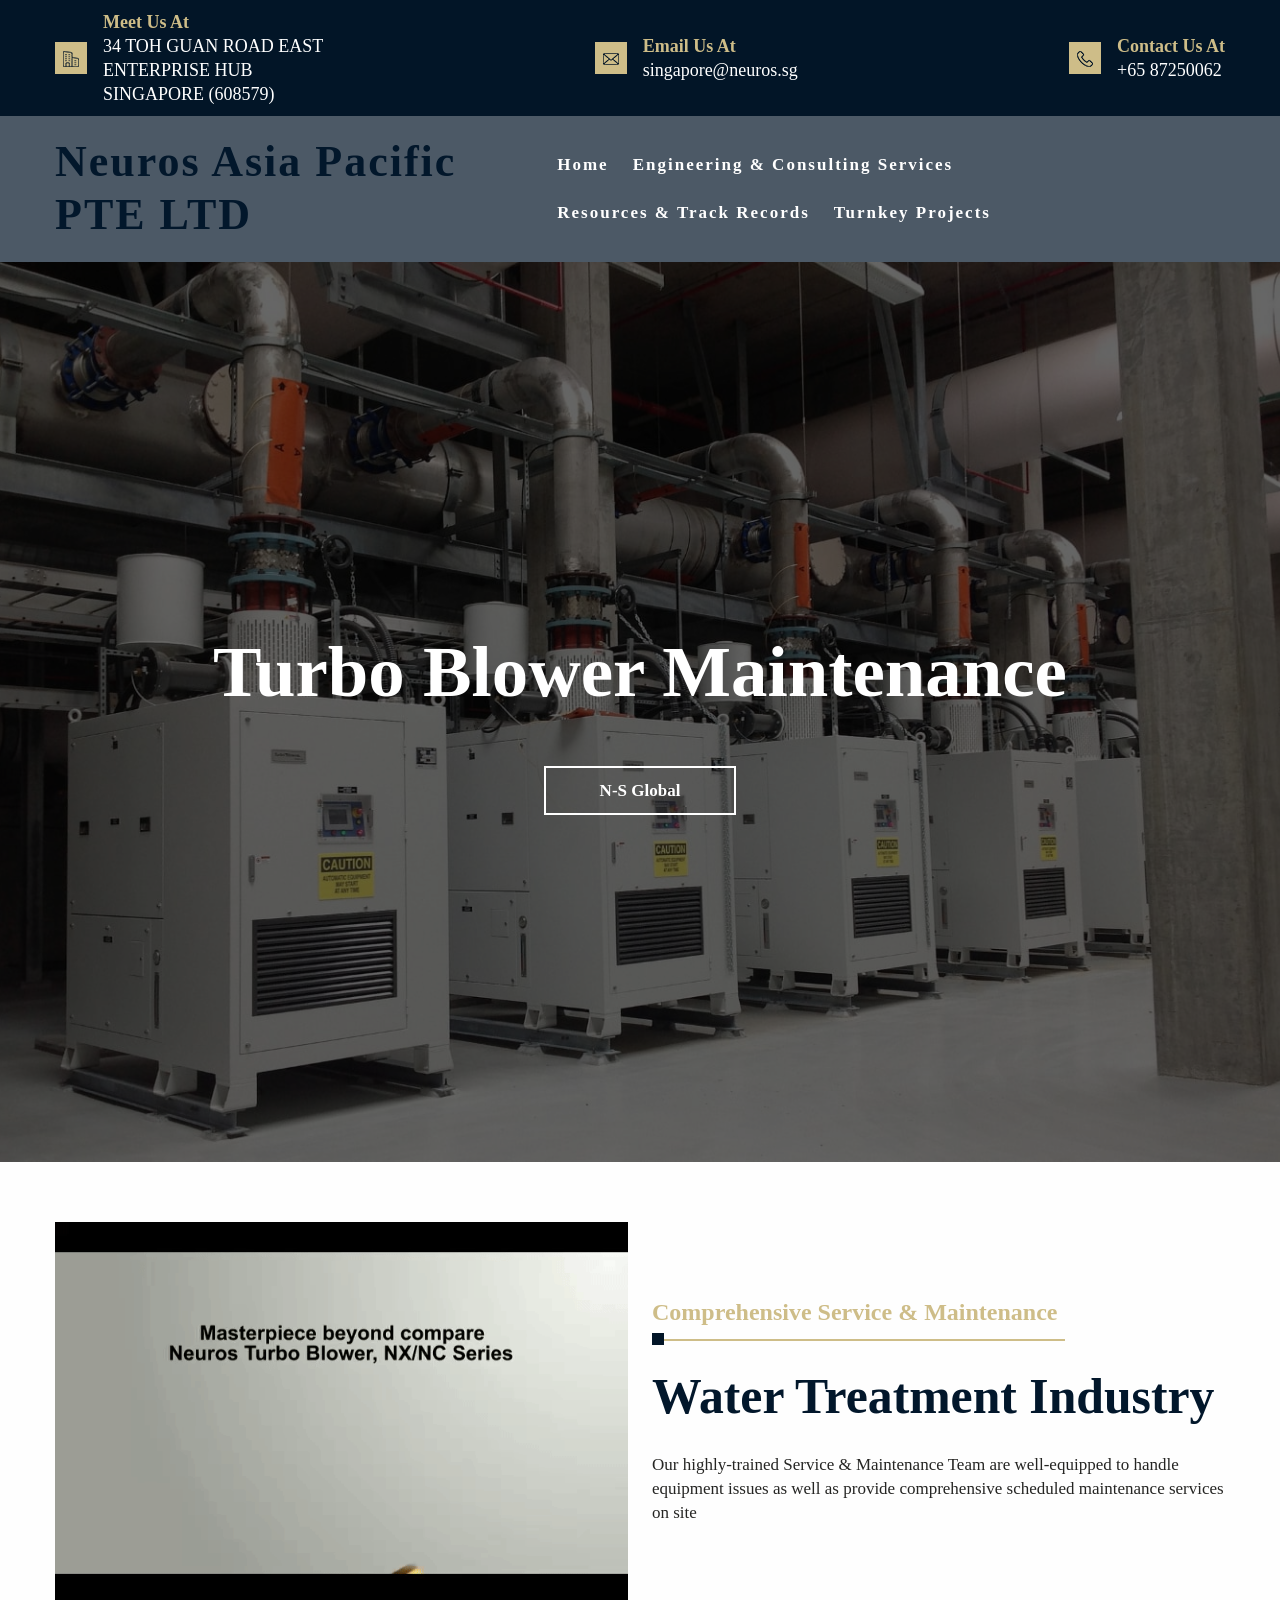
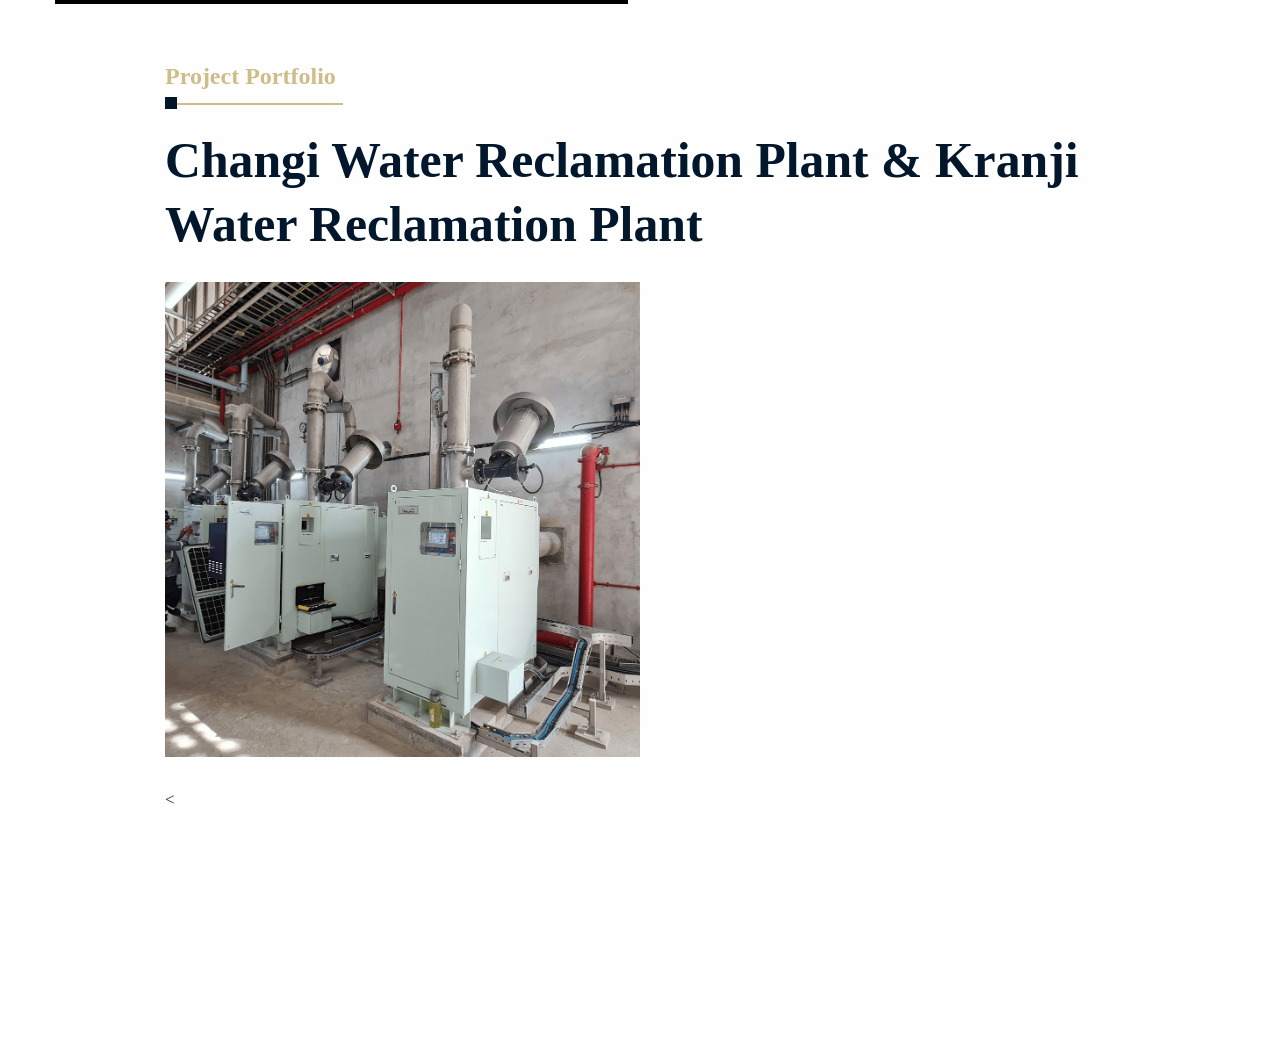
==== maintenance.html @ d1476e79 "Add files via upload" ====
<!DOCTYPE html>
<!-- saved from url=(0031)https://neurosteams.mywire.org/ -->
<html lang="en-US"><head><meta http-equiv="Content-Type" content="text/html; charset=UTF-8">
	
	<meta name="viewport" content="width=device-width, initial-scale=1">
<meta name="robots" content="max-image-preview:large">
	<style>img:is([sizes="auto" i], [sizes^="auto," i]) { contain-intrinsic-size: 3000px 1500px }</style>
	<title>Neuros Asia Pacific PTE LTD</title>
<link rel="alternate" type="application/rss+xml" title="Neuros Asia Pacific PTE LTD » Feed" href="http://localhost/wordpress/index.php/feed/">
<link rel="alternate" type="application/rss+xml" title="Neuros Asia Pacific PTE LTD » Comments Feed" href="http://localhost/wordpress/index.php/comments/feed/">
<script>
window._wpemojiSettings = {"baseUrl":"https:\/\/s.w.org\/images\/core\/emoji\/15.0.3\/72x72\/","ext":".png","svgUrl":"https:\/\/s.w.org\/images\/core\/emoji\/15.0.3\/svg\/","svgExt":".svg","source":{"concatemoji":"\/\/localhost\/wordpress\/wp-includes\/js\/wp-emoji-release.min.js?ver=6.7.1"}};
/*! This file is auto-generated */
!function(i,n){var o,s,e;function c(e){try{var t={supportTests:e,timestamp:(new Date).valueOf()};sessionStorage.setItem(o,JSON.stringify(t))}catch(e){}}function p(e,t,n){e.clearRect(0,0,e.canvas.width,e.canvas.height),e.fillText(t,0,0);var t=new Uint32Array(e.getImageData(0,0,e.canvas.width,e.canvas.height).data),r=(e.clearRect(0,0,e.canvas.width,e.canvas.height),e.fillText(n,0,0),new Uint32Array(e.getImageData(0,0,e.canvas.width,e.canvas.height).data));return t.every(function(e,t){return e===r[t]})}function u(e,t,n){switch(t){case"flag":return n(e,"\ud83c\udff3\ufe0f\u200d\u26a7\ufe0f","\ud83c\udff3\ufe0f\u200b\u26a7\ufe0f")?!1:!n(e,"\ud83c\uddfa\ud83c\uddf3","\ud83c\uddfa\u200b\ud83c\uddf3")&&!n(e,"\ud83c\udff4\udb40\udc67\udb40\udc62\udb40\udc65\udb40\udc6e\udb40\udc67\udb40\udc7f","\ud83c\udff4\u200b\udb40\udc67\u200b\udb40\udc62\u200b\udb40\udc65\u200b\udb40\udc6e\u200b\udb40\udc67\u200b\udb40\udc7f");case"emoji":return!n(e,"\ud83d\udc26\u200d\u2b1b","\ud83d\udc26\u200b\u2b1b")}return!1}function f(e,t,n){var r="undefined"!=typeof WorkerGlobalScope&&self instanceof WorkerGlobalScope?new OffscreenCanvas(300,150):i.createElement("canvas"),a=r.getContext("2d",{willReadFrequently:!0}),o=(a.textBaseline="top",a.font="600 32px Arial",{});return e.forEach(function(e){o[e]=t(a,e,n)}),o}function t(e){var t=i.createElement("script");t.src=e,t.defer=!0,i.head.appendChild(t)}"undefined"!=typeof Promise&&(o="wpEmojiSettingsSupports",s=["flag","emoji"],n.supports={everything:!0,everythingExceptFlag:!0},e=new Promise(function(e){i.addEventListener("DOMContentLoaded",e,{once:!0})}),new Promise(function(t){var n=function(){try{var e=JSON.parse(sessionStorage.getItem(o));if("object"==typeof e&&"number"==typeof e.timestamp&&(new Date).valueOf()<e.timestamp+604800&&"object"==typeof e.supportTests)return e.supportTests}catch(e){}return null}();if(!n){if("undefined"!=typeof Worker&&"undefined"!=typeof OffscreenCanvas&&"undefined"!=typeof URL&&URL.createObjectURL&&"undefined"!=typeof Blob)try{var e="postMessage("+f.toString()+"("+[JSON.stringify(s),u.toString(),p.toString()].join(",")+"));",r=new Blob([e],{type:"text/javascript"}),a=new Worker(URL.createObjectURL(r),{name:"wpTestEmojiSupports"});return void(a.onmessage=function(e){c(n=e.data),a.terminate(),t(n)})}catch(e){}c(n=f(s,u,p))}t(n)}).then(function(e){for(var t in e)n.supports[t]=e[t],n.supports.everything=n.supports.everything&&n.supports[t],"flag"!==t&&(n.supports.everythingExceptFlag=n.supports.everythingExceptFlag&&n.supports[t]);n.supports.everythingExceptFlag=n.supports.everythingExceptFlag&&!n.supports.flag,n.DOMReady=!1,n.readyCallback=function(){n.DOMReady=!0}}).then(function(){return e}).then(function(){var e;n.supports.everything||(n.readyCallback(),(e=n.source||{}).concatemoji?t(e.concatemoji):e.wpemoji&&e.twemoji&&(t(e.twemoji),t(e.wpemoji)))}))}((window,document),window._wpemojiSettings);
</script>
<link rel="stylesheet" id="wp-block-image-css" href="./Neuros Asia Pacific PTE LTD_files/style.min.css" media="all">
<style id="wp-block-image-theme-inline-css">
:root :where(.wp-block-image figcaption){color:#555;font-size:13px;text-align:center}.is-dark-theme :root :where(.wp-block-image figcaption){color:#ffffffa6}.wp-block-image{margin:0 0 1em}
</style>
<style id="wp-block-group-inline-css">
.wp-block-group{box-sizing:border-box}:where(.wp-block-group.wp-block-group-is-layout-constrained){position:relative}
</style>
<style id="wp-block-group-theme-inline-css">
:where(.wp-block-group.has-background){padding:1.25em 2.375em}
</style>
<style id="wp-block-heading-inline-css">
h1.has-background,h2.has-background,h3.has-background,h4.has-background,h5.has-background,h6.has-background{padding:1.25em 2.375em}h1.has-text-align-left[style*=writing-mode]:where([style*=vertical-lr]),h1.has-text-align-right[style*=writing-mode]:where([style*=vertical-rl]),h2.has-text-align-left[style*=writing-mode]:where([style*=vertical-lr]),h2.has-text-align-right[style*=writing-mode]:where([style*=vertical-rl]),h3.has-text-align-left[style*=writing-mode]:where([style*=vertical-lr]),h3.has-text-align-right[style*=writing-mode]:where([style*=vertical-rl]),h4.has-text-align-left[style*=writing-mode]:where([style*=vertical-lr]),h4.has-text-align-right[style*=writing-mode]:where([style*=vertical-rl]),h5.has-text-align-left[style*=writing-mode]:where([style*=vertical-lr]),h5.has-text-align-right[style*=writing-mode]:where([style*=vertical-rl]),h6.has-text-align-left[style*=writing-mode]:where([style*=vertical-lr]),h6.has-text-align-right[style*=writing-mode]:where([style*=vertical-rl]){rotate:180deg}
</style>
<style id="wp-block-paragraph-inline-css">
.is-small-text{font-size:.875em}.is-regular-text{font-size:1em}.is-large-text{font-size:2.25em}.is-larger-text{font-size:3em}.has-drop-cap:not(:focus):first-letter{float:left;font-size:8.4em;font-style:normal;font-weight:100;line-height:.68;margin:.05em .1em 0 0;text-transform:uppercase}body.rtl .has-drop-cap:not(:focus):first-letter{float:none;margin-left:.1em}p.has-drop-cap.has-background{overflow:hidden}:root :where(p.has-background){padding:1.25em 2.375em}:where(p.has-text-color:not(.has-link-color)) a{color:inherit}p.has-text-align-left[style*="writing-mode:vertical-lr"],p.has-text-align-right[style*="writing-mode:vertical-rl"]{rotate:180deg}
</style>
<link rel="stylesheet" id="wp-block-social-links-css" href="./Neuros Asia Pacific PTE LTD_files/style(1).min.css" media="all">
<style id="wp-block-site-title-inline-css">
.wp-block-site-title{box-sizing:border-box}.wp-block-site-title :where(a){color:inherit;font-family:inherit;font-size:inherit;font-style:inherit;font-weight:inherit;letter-spacing:inherit;line-height:inherit;text-decoration:inherit}
</style>
<style id="wp-block-page-list-inline-css">
.wp-block-navigation .wp-block-page-list{align-items:var(--navigation-layout-align,initial);background-color:inherit;display:flex;flex-direction:var(--navigation-layout-direction,initial);flex-wrap:var(--navigation-layout-wrap,wrap);justify-content:var(--navigation-layout-justify,initial)}.wp-block-navigation .wp-block-navigation-item{background-color:inherit}
</style>
<link rel="stylesheet" id="wp-block-navigation-css" href="./Neuros Asia Pacific PTE LTD_files/style(2).min.css" media="all">
<style id="wp-block-template-part-theme-inline-css">
:root :where(.wp-block-template-part.has-background){margin-bottom:0;margin-top:0;padding:1.25em 2.375em}
</style>
<style id="wp-block-button-inline-css">
.wp-block-button__link{box-sizing:border-box;cursor:pointer;display:inline-block;text-align:center;word-break:break-word}.wp-block-button__link.aligncenter{text-align:center}.wp-block-button__link.alignright{text-align:right}:where(.wp-block-button__link){border-radius:9999px;box-shadow:none;padding:calc(.667em + 2px) calc(1.333em + 2px);text-decoration:none}.wp-block-button[style*=text-decoration] .wp-block-button__link{text-decoration:inherit}.wp-block-buttons>.wp-block-button.has-custom-width{max-width:none}.wp-block-buttons>.wp-block-button.has-custom-width .wp-block-button__link{width:100%}.wp-block-buttons>.wp-block-button.has-custom-font-size .wp-block-button__link{font-size:inherit}.wp-block-buttons>.wp-block-button.wp-block-button__width-25{width:calc(25% - var(--wp--style--block-gap, .5em)*.75)}.wp-block-buttons>.wp-block-button.wp-block-button__width-50{width:calc(50% - var(--wp--style--block-gap, .5em)*.5)}.wp-block-buttons>.wp-block-button.wp-block-button__width-75{width:calc(75% - var(--wp--style--block-gap, .5em)*.25)}.wp-block-buttons>.wp-block-button.wp-block-button__width-100{flex-basis:100%;width:100%}.wp-block-buttons.is-vertical>.wp-block-button.wp-block-button__width-25{width:25%}.wp-block-buttons.is-vertical>.wp-block-button.wp-block-button__width-50{width:50%}.wp-block-buttons.is-vertical>.wp-block-button.wp-block-button__width-75{width:75%}.wp-block-button.is-style-squared,.wp-block-button__link.wp-block-button.is-style-squared{border-radius:0}.wp-block-button.no-border-radius,.wp-block-button__link.no-border-radius{border-radius:0!important}:root :where(.wp-block-button .wp-block-button__link.is-style-outline),:root :where(.wp-block-button.is-style-outline>.wp-block-button__link){border:2px solid;padding:.667em 1.333em}:root :where(.wp-block-button .wp-block-button__link.is-style-outline:not(.has-text-color)),:root :where(.wp-block-button.is-style-outline>.wp-block-button__link:not(.has-text-color)){color:currentColor}:root :where(.wp-block-button .wp-block-button__link.is-style-outline:not(.has-background)),:root :where(.wp-block-button.is-style-outline>.wp-block-button__link:not(.has-background)){background-color:initial;background-image:none}
</style>
<style id="wp-block-buttons-inline-css">
.wp-block-buttons.is-vertical{flex-direction:column}.wp-block-buttons.is-vertical>.wp-block-button:last-child{margin-bottom:0}.wp-block-buttons>.wp-block-button{display:inline-block;margin:0}.wp-block-buttons.is-content-justification-left{justify-content:flex-start}.wp-block-buttons.is-content-justification-left.is-vertical{align-items:flex-start}.wp-block-buttons.is-content-justification-center{justify-content:center}.wp-block-buttons.is-content-justification-center.is-vertical{align-items:center}.wp-block-buttons.is-content-justification-right{justify-content:flex-end}.wp-block-buttons.is-content-justification-right.is-vertical{align-items:flex-end}.wp-block-buttons.is-content-justification-space-between{justify-content:space-between}.wp-block-buttons.aligncenter{text-align:center}.wp-block-buttons:not(.is-content-justification-space-between,.is-content-justification-right,.is-content-justification-left,.is-content-justification-center) .wp-block-button.aligncenter{margin-left:auto;margin-right:auto;width:100%}.wp-block-buttons[style*=text-decoration] .wp-block-button,.wp-block-buttons[style*=text-decoration] .wp-block-button__link{text-decoration:inherit}.wp-block-buttons.has-custom-font-size .wp-block-button__link{font-size:inherit}.wp-block-button.aligncenter{text-align:center}
</style>
<link rel="stylesheet" id="wp-block-cover-css" href="./Neuros Asia Pacific PTE LTD_files/style(3).min.css" media="all">
<style id="wp-block-columns-inline-css">
.wp-block-columns{align-items:normal!important;box-sizing:border-box;display:flex;flex-wrap:wrap!important}@media (min-width:782px){.wp-block-columns{flex-wrap:nowrap!important}}.wp-block-columns.are-vertically-aligned-top{align-items:flex-start}.wp-block-columns.are-vertically-aligned-center{align-items:center}.wp-block-columns.are-vertically-aligned-bottom{align-items:flex-end}@media (max-width:781px){.wp-block-columns:not(.is-not-stacked-on-mobile)>.wp-block-column{flex-basis:100%!important}}@media (min-width:782px){.wp-block-columns:not(.is-not-stacked-on-mobile)>.wp-block-column{flex-basis:0;flex-grow:1}.wp-block-columns:not(.is-not-stacked-on-mobile)>.wp-block-column[style*=flex-basis]{flex-grow:0}}.wp-block-columns.is-not-stacked-on-mobile{flex-wrap:nowrap!important}.wp-block-columns.is-not-stacked-on-mobile>.wp-block-column{flex-basis:0;flex-grow:1}.wp-block-columns.is-not-stacked-on-mobile>.wp-block-column[style*=flex-basis]{flex-grow:0}:where(.wp-block-columns){margin-bottom:1.75em}:where(.wp-block-columns.has-background){padding:1.25em 2.375em}.wp-block-column{flex-grow:1;min-width:0;overflow-wrap:break-word;word-break:break-word}.wp-block-column.is-vertically-aligned-top{align-self:flex-start}.wp-block-column.is-vertically-aligned-center{align-self:center}.wp-block-column.is-vertically-aligned-bottom{align-self:flex-end}.wp-block-column.is-vertically-aligned-stretch{align-self:stretch}.wp-block-column.is-vertically-aligned-bottom,.wp-block-column.is-vertically-aligned-center,.wp-block-column.is-vertically-aligned-top{width:100%}
</style>
<style id="wp-block-spacer-inline-css">
.wp-block-spacer{clear:both}
</style>
<style id="wp-block-video-inline-css">
.wp-block-video{box-sizing:border-box}.wp-block-video video{vertical-align:middle;width:100%}@supports (position:sticky){.wp-block-video [poster]{object-fit:cover}}.wp-block-video.aligncenter{text-align:center}.wp-block-video :where(figcaption){margin-bottom:1em;margin-top:.5em}
</style>
<style id="wp-block-video-theme-inline-css">
.wp-block-video :where(figcaption){color:#555;font-size:13px;text-align:center}.is-dark-theme .wp-block-video :where(figcaption){color:#ffffffa6}.wp-block-video{margin:0 0 1em}
</style>
<style id="wp-block-post-template-inline-css">
.wp-block-post-template{list-style:none;margin-bottom:0;margin-top:0;max-width:100%;padding:0}.wp-block-post-template.is-flex-container{display:flex;flex-direction:row;flex-wrap:wrap;gap:1.25em}.wp-block-post-template.is-flex-container>li{margin:0;width:100%}@media (min-width:600px){.wp-block-post-template.is-flex-container.is-flex-container.columns-2>li{width:calc(50% - .625em)}.wp-block-post-template.is-flex-container.is-flex-container.columns-3>li{width:calc(33.33333% - .83333em)}.wp-block-post-template.is-flex-container.is-flex-container.columns-4>li{width:calc(25% - .9375em)}.wp-block-post-template.is-flex-container.is-flex-container.columns-5>li{width:calc(20% - 1em)}.wp-block-post-template.is-flex-container.is-flex-container.columns-6>li{width:calc(16.66667% - 1.04167em)}}@media (max-width:600px){.wp-block-post-template-is-layout-grid.wp-block-post-template-is-layout-grid.wp-block-post-template-is-layout-grid.wp-block-post-template-is-layout-grid{grid-template-columns:1fr}}.wp-block-post-template-is-layout-constrained>li>.alignright,.wp-block-post-template-is-layout-flow>li>.alignright{float:right;margin-inline-end:0;margin-inline-start:2em}.wp-block-post-template-is-layout-constrained>li>.alignleft,.wp-block-post-template-is-layout-flow>li>.alignleft{float:left;margin-inline-end:2em;margin-inline-start:0}.wp-block-post-template-is-layout-constrained>li>.aligncenter,.wp-block-post-template-is-layout-flow>li>.aligncenter{margin-inline-end:auto;margin-inline-start:auto}
</style>
<style id="wp-block-site-logo-inline-css">
.wp-block-site-logo{box-sizing:border-box;line-height:0}.wp-block-site-logo a{display:inline-block;line-height:0}.wp-block-site-logo.is-default-size img{height:auto;width:120px}.wp-block-site-logo img{height:auto;max-width:100%}.wp-block-site-logo a,.wp-block-site-logo img{border-radius:inherit}.wp-block-site-logo.aligncenter{margin-left:auto;margin-right:auto;text-align:center}:root :where(.wp-block-site-logo.is-style-rounded){border-radius:9999px}
</style>
<style id="wp-block-separator-inline-css">
@charset "UTF-8";.wp-block-separator{border:none;border-top:2px solid}:root :where(.wp-block-separator.is-style-dots){height:auto;line-height:1;text-align:center}:root :where(.wp-block-separator.is-style-dots):before{color:currentColor;content:"···";font-family:serif;font-size:1.5em;letter-spacing:2em;padding-left:2em}.wp-block-separator.is-style-dots{background:none!important;border:none!important}
</style>
<style id="wp-block-separator-theme-inline-css">
.wp-block-separator.has-css-opacity{opacity:.4}.wp-block-separator{border:none;border-bottom:2px solid;margin-left:auto;margin-right:auto}.wp-block-separator.has-alpha-channel-opacity{opacity:1}.wp-block-separator:not(.is-style-wide):not(.is-style-dots){width:100px}.wp-block-separator.has-background:not(.is-style-dots){border-bottom:none;height:1px}.wp-block-separator.has-background:not(.is-style-wide):not(.is-style-dots){height:2px}
</style>
<style id="wp-block-library-inline-css">
:root{--wp-admin-theme-color:#007cba;--wp-admin-theme-color--rgb:0,124,186;--wp-admin-theme-color-darker-10:#006ba1;--wp-admin-theme-color-darker-10--rgb:0,107,161;--wp-admin-theme-color-darker-20:#005a87;--wp-admin-theme-color-darker-20--rgb:0,90,135;--wp-admin-border-width-focus:2px;--wp-block-synced-color:#7a00df;--wp-block-synced-color--rgb:122,0,223;--wp-bound-block-color:var(--wp-block-synced-color)}@media (min-resolution:192dpi){:root{--wp-admin-border-width-focus:1.5px}}.wp-element-button{cursor:pointer}:root{--wp--preset--font-size--normal:16px;--wp--preset--font-size--huge:42px}:root .has-very-light-gray-background-color{background-color:#eee}:root .has-very-dark-gray-background-color{background-color:#313131}:root .has-very-light-gray-color{color:#eee}:root .has-very-dark-gray-color{color:#313131}:root .has-vivid-green-cyan-to-vivid-cyan-blue-gradient-background{background:linear-gradient(135deg,#00d084,#0693e3)}:root .has-purple-crush-gradient-background{background:linear-gradient(135deg,#34e2e4,#4721fb 50%,#ab1dfe)}:root .has-hazy-dawn-gradient-background{background:linear-gradient(135deg,#faaca8,#dad0ec)}:root .has-subdued-olive-gradient-background{background:linear-gradient(135deg,#fafae1,#67a671)}:root .has-atomic-cream-gradient-background{background:linear-gradient(135deg,#fdd79a,#004a59)}:root .has-nightshade-gradient-background{background:linear-gradient(135deg,#330968,#31cdcf)}:root .has-midnight-gradient-background{background:linear-gradient(135deg,#020381,#2874fc)}.has-regular-font-size{font-size:1em}.has-larger-font-size{font-size:2.625em}.has-normal-font-size{font-size:var(--wp--preset--font-size--normal)}.has-huge-font-size{font-size:var(--wp--preset--font-size--huge)}.has-text-align-center{text-align:center}.has-text-align-left{text-align:left}.has-text-align-right{text-align:right}#end-resizable-editor-section{display:none}.aligncenter{clear:both}.items-justified-left{justify-content:flex-start}.items-justified-center{justify-content:center}.items-justified-right{justify-content:flex-end}.items-justified-space-between{justify-content:space-between}.screen-reader-text{border:0;clip:rect(1px,1px,1px,1px);clip-path:inset(50%);height:1px;margin:-1px;overflow:hidden;padding:0;position:absolute;width:1px;word-wrap:normal!important}.screen-reader-text:focus{background-color:#ddd;clip:auto!important;clip-path:none;color:#444;display:block;font-size:1em;height:auto;left:5px;line-height:normal;padding:15px 23px 14px;text-decoration:none;top:5px;width:auto;z-index:100000}html :where(.has-border-color){border-style:solid}html :where([style*=border-top-color]){border-top-style:solid}html :where([style*=border-right-color]){border-right-style:solid}html :where([style*=border-bottom-color]){border-bottom-style:solid}html :where([style*=border-left-color]){border-left-style:solid}html :where([style*=border-width]){border-style:solid}html :where([style*=border-top-width]){border-top-style:solid}html :where([style*=border-right-width]){border-right-style:solid}html :where([style*=border-bottom-width]){border-bottom-style:solid}html :where([style*=border-left-width]){border-left-style:solid}html :where(img[class*=wp-image-]){height:auto;max-width:100%}:where(figure){margin:0 0 1em}html :where(.is-position-sticky){--wp-admin--admin-bar--position-offset:var(--wp-admin--admin-bar--height,0px)}@media screen and (max-width:600px){html :where(.is-position-sticky){--wp-admin--admin-bar--position-offset:0px}}
</style>
<style id="global-styles-inline-css">
:root{--wp--preset--aspect-ratio--square: 1;--wp--preset--aspect-ratio--4-3: 4/3;--wp--preset--aspect-ratio--3-4: 3/4;--wp--preset--aspect-ratio--3-2: 3/2;--wp--preset--aspect-ratio--2-3: 2/3;--wp--preset--aspect-ratio--16-9: 16/9;--wp--preset--aspect-ratio--9-16: 9/16;--wp--preset--color--black: #000000;--wp--preset--color--cyan-bluish-gray: #abb8c3;--wp--preset--color--white: #ffffff;--wp--preset--color--pale-pink: #f78da7;--wp--preset--color--vivid-red: #cf2e2e;--wp--preset--color--luminous-vivid-orange: #ff6900;--wp--preset--color--luminous-vivid-amber: #fcb900;--wp--preset--color--light-green-cyan: #7bdcb5;--wp--preset--color--vivid-green-cyan: #00d084;--wp--preset--color--pale-cyan-blue: #8ed1fc;--wp--preset--color--vivid-cyan-blue: #0693e3;--wp--preset--color--vivid-purple: #9b51e0;--wp--preset--color--base: #fefefe;--wp--preset--color--body-text: #252523;--wp--preset--color--section-bg: #f8f8f8;--wp--preset--color--heading: #02172b;--wp--preset--color--primary: #cebd88;--wp--preset--color--secondary: #021527;--wp--preset--gradient--vivid-cyan-blue-to-vivid-purple: linear-gradient(135deg,rgba(6,147,227,1) 0%,rgb(155,81,224) 100%);--wp--preset--gradient--light-green-cyan-to-vivid-green-cyan: linear-gradient(135deg,rgb(122,220,180) 0%,rgb(0,208,130) 100%);--wp--preset--gradient--luminous-vivid-amber-to-luminous-vivid-orange: linear-gradient(135deg,rgba(252,185,0,1) 0%,rgba(255,105,0,1) 100%);--wp--preset--gradient--luminous-vivid-orange-to-vivid-red: linear-gradient(135deg,rgba(255,105,0,1) 0%,rgb(207,46,46) 100%);--wp--preset--gradient--very-light-gray-to-cyan-bluish-gray: linear-gradient(135deg,rgb(238,238,238) 0%,rgb(169,184,195) 100%);--wp--preset--gradient--cool-to-warm-spectrum: linear-gradient(135deg,rgb(74,234,220) 0%,rgb(151,120,209) 20%,rgb(207,42,186) 40%,rgb(238,44,130) 60%,rgb(251,105,98) 80%,rgb(254,248,76) 100%);--wp--preset--gradient--blush-light-purple: linear-gradient(135deg,rgb(255,206,236) 0%,rgb(152,150,240) 100%);--wp--preset--gradient--blush-bordeaux: linear-gradient(135deg,rgb(254,205,165) 0%,rgb(254,45,45) 50%,rgb(107,0,62) 100%);--wp--preset--gradient--luminous-dusk: linear-gradient(135deg,rgb(255,203,112) 0%,rgb(199,81,192) 50%,rgb(65,88,208) 100%);--wp--preset--gradient--pale-ocean: linear-gradient(135deg,rgb(255,245,203) 0%,rgb(182,227,212) 50%,rgb(51,167,181) 100%);--wp--preset--gradient--electric-grass: linear-gradient(135deg,rgb(202,248,128) 0%,rgb(113,206,126) 100%);--wp--preset--gradient--midnight: linear-gradient(135deg,rgb(2,3,129) 0%,rgb(40,116,252) 100%);--wp--preset--font-size--small: 16px;--wp--preset--font-size--medium: 18px;--wp--preset--font-size--large: 26px;--wp--preset--font-size--x-large: 42px;--wp--preset--font-size--body-text: 17px;--wp--preset--font-size--extra-small: 14px;--wp--preset--font-size--regular: 22px;--wp--preset--font-size--extra-large: 32px;--wp--preset--font-size--big: clamp(1.875rem, 1.725rem + 0.75vw, 2.625rem);;--wp--preset--font-size--huge: clamp(40px, calc(2.25rem + ((1vw - 3.2px) * 2.375)), 74px);;--wp--preset--font-size--gigantic: clamp(42px, calc(2.625rem + ((1vw - 3.2px) * 2.75)), 86px);;--wp--preset--font-size--banner-title: clamp(2.625rem, 1.982rem + 3.214vw, 4.875rem);--wp--preset--font-size--section-title: clamp(2.25rem, 1.964rem + 1.429vw, 3.25rem);--wp--preset--font-family--cormorant: "Cormorant Infant", sans serif;--wp--preset--spacing--20: 0.44rem;--wp--preset--spacing--30: 0.67rem;--wp--preset--spacing--40: 1rem;--wp--preset--spacing--50: 1.5rem;--wp--preset--spacing--60: 2.25rem;--wp--preset--spacing--70: 3.38rem;--wp--preset--spacing--80: 5.06rem;--wp--preset--shadow--natural: 6px 6px 9px rgba(0, 0, 0, 0.2);--wp--preset--shadow--deep: 12px 12px 50px rgba(0, 0, 0, 0.4);--wp--preset--shadow--sharp: 6px 6px 0px rgba(0, 0, 0, 0.2);--wp--preset--shadow--outlined: 6px 6px 0px -3px rgba(255, 255, 255, 1), 6px 6px rgba(0, 0, 0, 1);--wp--preset--shadow--crisp: 6px 6px 0px rgba(0, 0, 0, 1);}:root { --wp--style--global--content-size: 990px;--wp--style--global--wide-size: 1170px; }:where(body) { margin: 0; }.wp-site-blocks { padding-top: var(--wp--style--root--padding-top); padding-bottom: var(--wp--style--root--padding-bottom); }.has-global-padding { padding-right: var(--wp--style--root--padding-right); padding-left: var(--wp--style--root--padding-left); }.has-global-padding > .alignfull { margin-right: calc(var(--wp--style--root--padding-right) * -1); margin-left: calc(var(--wp--style--root--padding-left) * -1); }.has-global-padding :where(:not(.alignfull.is-layout-flow) > .has-global-padding:not(.wp-block-block, .alignfull)) { padding-right: 0; padding-left: 0; }.has-global-padding :where(:not(.alignfull.is-layout-flow) > .has-global-padding:not(.wp-block-block, .alignfull)) > .alignfull { margin-left: 0; margin-right: 0; }.wp-site-blocks > .alignleft { float: left; margin-right: 2em; }.wp-site-blocks > .alignright { float: right; margin-left: 2em; }.wp-site-blocks > .aligncenter { justify-content: center; margin-left: auto; margin-right: auto; }:where(.wp-site-blocks) > * { margin-block-start: 24px; margin-block-end: 0; }:where(.wp-site-blocks) > :first-child { margin-block-start: 0; }:where(.wp-site-blocks) > :last-child { margin-block-end: 0; }:root { --wp--style--block-gap: 24px; }:root :where(.is-layout-flow) > :first-child{margin-block-start: 0;}:root :where(.is-layout-flow) > :last-child{margin-block-end: 0;}:root :where(.is-layout-flow) > *{margin-block-start: 24px;margin-block-end: 0;}:root :where(.is-layout-constrained) > :first-child{margin-block-start: 0;}:root :where(.is-layout-constrained) > :last-child{margin-block-end: 0;}:root :where(.is-layout-constrained) > *{margin-block-start: 24px;margin-block-end: 0;}:root :where(.is-layout-flex){gap: 24px;}:root :where(.is-layout-grid){gap: 24px;}.is-layout-flow > .alignleft{float: left;margin-inline-start: 0;margin-inline-end: 2em;}.is-layout-flow > .alignright{float: right;margin-inline-start: 2em;margin-inline-end: 0;}.is-layout-flow > .aligncenter{margin-left: auto !important;margin-right: auto !important;}.is-layout-constrained > .alignleft{float: left;margin-inline-start: 0;margin-inline-end: 2em;}.is-layout-constrained > .alignright{float: right;margin-inline-start: 2em;margin-inline-end: 0;}.is-layout-constrained > .aligncenter{margin-left: auto !important;margin-right: auto !important;}.is-layout-constrained > :where(:not(.alignleft):not(.alignright):not(.alignfull)){max-width: var(--wp--style--global--content-size);margin-left: auto !important;margin-right: auto !important;}.is-layout-constrained > .alignwide{max-width: var(--wp--style--global--wide-size);}body .is-layout-flex{display: flex;}.is-layout-flex{flex-wrap: wrap;align-items: center;}.is-layout-flex > :is(*, div){margin: 0;}body .is-layout-grid{display: grid;}.is-layout-grid > :is(*, div){margin: 0;}body{background-color: var(--wp--preset--color--base);color: var(--wp--preset--color--body-text);font-family: var(--wp--preset--font-family--cormorant);font-size: var(--wp--preset--font-size--body-text);font-weight: 400;line-height: 1.5rem;margin-top: 0;margin-right: 0;margin-bottom: 0;margin-left: 0;--wp--style--root--padding-top: 0;--wp--style--root--padding-right: 0;--wp--style--root--padding-bottom: 0;--wp--style--root--padding-left: 0;}a:where(:not(.wp-element-button)){color: var(--wp--preset--color--heading);text-decoration: underline;}:root :where(a:where(:not(.wp-element-button)):hover){color: var(--wp--preset--color--primary);}:root :where(a:where(:not(.wp-element-button)):focus){color: var(--wp--preset--color--primary);outline-style: dotted;outline-width: 1px;}h1, h2, h3, h4, h5, h6{color: var(--wp--preset--color--heading);font-family: var(--wp--preset--font-family--cormorant);font-weight: 700;}h1{font-size: 50px;line-height: 1.5;}h2{font-size: 44px;line-height: 1.3;}h3{font-size: 28px;}h4{font-size: 24px;}h5{font-size: 22px;}h6{font-size: 18px;}:root :where(.wp-element-button, .wp-block-button__link){background-color: var(--wp--preset--color--primary);border-width: 0;color: var(--wp--preset--color--white);font-family: inherit;font-size: inherit;line-height: inherit;padding: calc(0.667em + 2px) calc(1.333em + 2px);text-decoration: none;}:root :where(.wp-element-button:hover, .wp-block-button__link:hover){background-color: var(--wp--preset--color--secondary);color: var(--wp--preset--color--white);}.has-black-color{color: var(--wp--preset--color--black) !important;}.has-cyan-bluish-gray-color{color: var(--wp--preset--color--cyan-bluish-gray) !important;}.has-white-color{color: var(--wp--preset--color--white) !important;}.has-pale-pink-color{color: var(--wp--preset--color--pale-pink) !important;}.has-vivid-red-color{color: var(--wp--preset--color--vivid-red) !important;}.has-luminous-vivid-orange-color{color: var(--wp--preset--color--luminous-vivid-orange) !important;}.has-luminous-vivid-amber-color{color: var(--wp--preset--color--luminous-vivid-amber) !important;}.has-light-green-cyan-color{color: var(--wp--preset--color--light-green-cyan) !important;}.has-vivid-green-cyan-color{color: var(--wp--preset--color--vivid-green-cyan) !important;}.has-pale-cyan-blue-color{color: var(--wp--preset--color--pale-cyan-blue) !important;}.has-vivid-cyan-blue-color{color: var(--wp--preset--color--vivid-cyan-blue) !important;}.has-vivid-purple-color{color: var(--wp--preset--color--vivid-purple) !important;}.has-base-color{color: var(--wp--preset--color--base) !important;}.has-body-text-color{color: var(--wp--preset--color--body-text) !important;}.has-section-bg-color{color: var(--wp--preset--color--section-bg) !important;}.has-heading-color{color: var(--wp--preset--color--heading) !important;}.has-primary-color{color: var(--wp--preset--color--primary) !important;}.has-secondary-color{color: var(--wp--preset--color--secondary) !important;}.has-black-background-color{background-color: var(--wp--preset--color--black) !important;}.has-cyan-bluish-gray-background-color{background-color: var(--wp--preset--color--cyan-bluish-gray) !important;}.has-white-background-color{background-color: var(--wp--preset--color--white) !important;}.has-pale-pink-background-color{background-color: var(--wp--preset--color--pale-pink) !important;}.has-vivid-red-background-color{background-color: var(--wp--preset--color--vivid-red) !important;}.has-luminous-vivid-orange-background-color{background-color: var(--wp--preset--color--luminous-vivid-orange) !important;}.has-luminous-vivid-amber-background-color{background-color: var(--wp--preset--color--luminous-vivid-amber) !important;}.has-light-green-cyan-background-color{background-color: var(--wp--preset--color--light-green-cyan) !important;}.has-vivid-green-cyan-background-color{background-color: var(--wp--preset--color--vivid-green-cyan) !important;}.has-pale-cyan-blue-background-color{background-color: var(--wp--preset--color--pale-cyan-blue) !important;}.has-vivid-cyan-blue-background-color{background-color: var(--wp--preset--color--vivid-cyan-blue) !important;}.has-vivid-purple-background-color{background-color: var(--wp--preset--color--vivid-purple) !important;}.has-base-background-color{background-color: var(--wp--preset--color--base) !important;}.has-body-text-background-color{background-color: var(--wp--preset--color--body-text) !important;}.has-section-bg-background-color{background-color: var(--wp--preset--color--section-bg) !important;}.has-heading-background-color{background-color: var(--wp--preset--color--heading) !important;}.has-primary-background-color{background-color: var(--wp--preset--color--primary) !important;}.has-secondary-background-color{background-color: var(--wp--preset--color--secondary) !important;}.has-black-border-color{border-color: var(--wp--preset--color--black) !important;}.has-cyan-bluish-gray-border-color{border-color: var(--wp--preset--color--cyan-bluish-gray) !important;}.has-white-border-color{border-color: var(--wp--preset--color--white) !important;}.has-pale-pink-border-color{border-color: var(--wp--preset--color--pale-pink) !important;}.has-vivid-red-border-color{border-color: var(--wp--preset--color--vivid-red) !important;}.has-luminous-vivid-orange-border-color{border-color: var(--wp--preset--color--luminous-vivid-orange) !important;}.has-luminous-vivid-amber-border-color{border-color: var(--wp--preset--color--luminous-vivid-amber) !important;}.has-light-green-cyan-border-color{border-color: var(--wp--preset--color--light-green-cyan) !important;}.has-vivid-green-cyan-border-color{border-color: var(--wp--preset--color--vivid-green-cyan) !important;}.has-pale-cyan-blue-border-color{border-color: var(--wp--preset--color--pale-cyan-blue) !important;}.has-vivid-cyan-blue-border-color{border-color: var(--wp--preset--color--vivid-cyan-blue) !important;}.has-vivid-purple-border-color{border-color: var(--wp--preset--color--vivid-purple) !important;}.has-base-border-color{border-color: var(--wp--preset--color--base) !important;}.has-body-text-border-color{border-color: var(--wp--preset--color--body-text) !important;}.has-section-bg-border-color{border-color: var(--wp--preset--color--section-bg) !important;}.has-heading-border-color{border-color: var(--wp--preset--color--heading) !important;}.has-primary-border-color{border-color: var(--wp--preset--color--primary) !important;}.has-secondary-border-color{border-color: var(--wp--preset--color--secondary) !important;}.has-vivid-cyan-blue-to-vivid-purple-gradient-background{background: var(--wp--preset--gradient--vivid-cyan-blue-to-vivid-purple) !important;}.has-light-green-cyan-to-vivid-green-cyan-gradient-background{background: var(--wp--preset--gradient--light-green-cyan-to-vivid-green-cyan) !important;}.has-luminous-vivid-amber-to-luminous-vivid-orange-gradient-background{background: var(--wp--preset--gradient--luminous-vivid-amber-to-luminous-vivid-orange) !important;}.has-luminous-vivid-orange-to-vivid-red-gradient-background{background: var(--wp--preset--gradient--luminous-vivid-orange-to-vivid-red) !important;}.has-very-light-gray-to-cyan-bluish-gray-gradient-background{background: var(--wp--preset--gradient--very-light-gray-to-cyan-bluish-gray) !important;}.has-cool-to-warm-spectrum-gradient-background{background: var(--wp--preset--gradient--cool-to-warm-spectrum) !important;}.has-blush-light-purple-gradient-background{background: var(--wp--preset--gradient--blush-light-purple) !important;}.has-blush-bordeaux-gradient-background{background: var(--wp--preset--gradient--blush-bordeaux) !important;}.has-luminous-dusk-gradient-background{background: var(--wp--preset--gradient--luminous-dusk) !important;}.has-pale-ocean-gradient-background{background: var(--wp--preset--gradient--pale-ocean) !important;}.has-electric-grass-gradient-background{background: var(--wp--preset--gradient--electric-grass) !important;}.has-midnight-gradient-background{background: var(--wp--preset--gradient--midnight) !important;}.has-small-font-size{font-size: var(--wp--preset--font-size--small) !important;}.has-medium-font-size{font-size: var(--wp--preset--font-size--medium) !important;}.has-large-font-size{font-size: var(--wp--preset--font-size--large) !important;}.has-x-large-font-size{font-size: var(--wp--preset--font-size--x-large) !important;}.has-body-text-font-size{font-size: var(--wp--preset--font-size--body-text) !important;}.has-extra-small-font-size{font-size: var(--wp--preset--font-size--extra-small) !important;}.has-regular-font-size{font-size: var(--wp--preset--font-size--regular) !important;}.has-extra-large-font-size{font-size: var(--wp--preset--font-size--extra-large) !important;}.has-big-font-size{font-size: var(--wp--preset--font-size--big) !important;}.has-huge-font-size{font-size: var(--wp--preset--font-size--huge) !important;}.has-gigantic-font-size{font-size: var(--wp--preset--font-size--gigantic) !important;}.has-banner-title-font-size{font-size: var(--wp--preset--font-size--banner-title) !important;}.has-section-title-font-size{font-size: var(--wp--preset--font-size--section-title) !important;}.has-cormorant-font-family{font-family: var(--wp--preset--font-family--cormorant) !important;}
:root :where(.wp-block-site-title){font-family: var(--wp--preset--font-family--cormorant);font-size: clamp(2rem, 1.75rem + 1.25vw, 3rem);font-weight: 700;letter-spacing: 2px;line-height: 1.2;}
:root :where(.wp-block-site-title a:where(:not(.wp-element-button))){color: var(--wp--preset--color--white);;text-decoration: none;text-transform: uppercase;}
:root :where(.wp-block-navigation){color: var(--wp--preset--color--white);;font-weight: 500;letter-spacing: 2px;}
:root :where(.wp-block-navigation a:where(:not(.wp-element-button)):hover){color: var(--wp--preset--color--primary);;}
:root :where(.wp-block-navigation a:where(:not(.wp-element-button)):focus){color: var(--wp--preset--color--primary);;}
:root :where(.wp-block-navigation a:where(:not(.wp-element-button)):active){color: var(--wp--preset--color--primary);;}
</style>
<style id="block-style-variation-styles-inline-css">
:root :where(.wp-block-button.is-style-outline--2 .wp-block-button__link){background: transparent none;border-color: currentColor;border-width: 2px;border-style: solid;color: currentColor;padding-top: 0.667em;padding-right: 1.33em;padding-bottom: 0.667em;padding-left: 1.33em;}
:root :where(.wp-block-button.is-style-outline--3 .wp-block-button__link){background: transparent none;border-color: currentColor;border-width: 2px;border-style: solid;color: currentColor;padding-top: 0.667em;padding-right: 1.33em;padding-bottom: 0.667em;padding-left: 1.33em;}
</style>
<style id="wp-emoji-styles-inline-css">

	img.wp-smiley, img.emoji {
		display: inline !important;
		border: none !important;
		box-shadow: none !important;
		height: 1em !important;
		width: 1em !important;
		margin: 0 0.07em !important;
		vertical-align: -0.1em !important;
		background: none !important;
		padding: 0 !important;
	}
</style>
<style id="core-block-supports-inline-css">
.wp-container-core-group-is-layout-1 > .alignfull{margin-right:calc(8px * -1);margin-left:calc(8px * -1);}.wp-container-core-group-is-layout-2{flex-wrap:nowrap;}.wp-elements-7f671bbce74fe8f46deda28e796451b6 a:where(:not(.wp-element-button)){color:var(--wp--preset--color--primary);}.wp-elements-4c15d3782930bd5530cd4fe86ea6f020 a:where(:not(.wp-element-button)){color:var(--wp--preset--color--white);}.wp-elements-e3b4228ef923884264a861cd309677a4 a:where(:not(.wp-element-button)){color:var(--wp--preset--color--white);}.wp-container-core-group-is-layout-4{flex-wrap:nowrap;gap:var(--wp--preset--spacing--40);}.wp-container-core-group-is-layout-6 > .alignfull{margin-right:calc(8px * -1);margin-left:calc(8px * -1);}.wp-container-core-group-is-layout-7{flex-wrap:nowrap;}.wp-elements-3c8b5058a8112f99f5ab5758b7c38294 a:where(:not(.wp-element-button)){color:var(--wp--preset--color--primary);}.wp-elements-1369b86f4e68a18a58301c65138ddeb7 a:where(:not(.wp-element-button)){color:var(--wp--preset--color--white);}.wp-elements-1369b86f4e68a18a58301c65138ddeb7 a:where(:not(.wp-element-button)):hover{color:var(--wp--preset--color--primary);}.wp-container-core-group-is-layout-9{flex-wrap:nowrap;gap:var(--wp--preset--spacing--40);}.wp-container-core-group-is-layout-11 > .alignfull{margin-right:calc(8px * -1);margin-left:calc(8px * -1);}.wp-container-core-group-is-layout-12{flex-wrap:nowrap;}.wp-elements-10c908cb2193e5c9bd5df4fc8b81b80b a:where(:not(.wp-element-button)){color:var(--wp--preset--color--primary);}.wp-elements-07b665c57a3259fecd148f015619092c a:where(:not(.wp-element-button)){color:var(--wp--preset--color--white);}.wp-container-core-group-is-layout-14{flex-wrap:nowrap;gap:var(--wp--preset--spacing--40);}.wp-container-core-social-links-is-layout-1{gap:0 var(--wp--preset--spacing--30);justify-content:center;}.wp-container-core-group-is-layout-17{justify-content:space-between;}.wp-container-core-group-is-layout-19 > .alignfull{margin-right:calc(20px * -1);margin-left:calc(20px * -1);}.wp-container-core-group-is-layout-22{flex-wrap:nowrap;justify-content:space-between;}.wp-container-core-group-is-layout-24 > .alignfull{margin-right:calc(20px * -1);margin-left:calc(20px * -1);}.wp-container-core-group-is-layout-26{flex-wrap:nowrap;justify-content:center;}.wp-container-core-buttons-is-layout-1{justify-content:center;}.wp-elements-000263e3c2ca18e95a20760b6f0f0b2a a:where(:not(.wp-element-button)){color:var(--wp--preset--color--primary);}.wp-container-core-group-is-layout-30 > .alignfull{margin-right:calc(var(--wp--preset--spacing--20) * -1);}.wp-container-core-group-is-layout-31{flex-wrap:nowrap;}.wp-container-core-columns-is-layout-1{flex-wrap:nowrap;}.wp-container-core-group-is-layout-33 > .alignfull{margin-right:calc(20px * -1);margin-left:calc(20px * -1);}.wp-elements-a5fbb5cc9665f9578f7b5a1963711f14 a:where(:not(.wp-element-button)){color:var(--wp--preset--color--primary);}.wp-container-core-group-is-layout-34 > .alignfull{margin-right:calc(var(--wp--preset--spacing--20) * -1);}.wp-container-core-group-is-layout-35{flex-wrap:nowrap;}.wp-elements-3144674e1aa13f051de1ce1170318845 a:where(:not(.wp-element-button)){color:var(--wp--preset--color--white);}.wp-container-core-group-is-layout-37{flex-wrap:nowrap;justify-content:center;}.wp-container-core-group-is-layout-38 > :where(:not(.alignleft):not(.alignright):not(.alignfull)){max-width:2px;margin-left:auto !important;margin-right:auto !important;}.wp-container-core-group-is-layout-38 > .alignwide{max-width:2px;}.wp-container-core-group-is-layout-38 .alignfull{max-width:none;}.wp-container-core-group-is-layout-38 > .alignfull{margin-right:calc(1px * -1);}.wp-container-core-group-is-layout-39{flex-wrap:nowrap;justify-content:center;}.wp-elements-265c0423c9809eb2a9fdf02b51b2949f a:where(:not(.wp-element-button)){color:var(--wp--preset--color--white);}.wp-container-core-buttons-is-layout-3{justify-content:center;}.wp-container-core-group-is-layout-40 > .alignfull{margin-right:calc(10px * -1);margin-left:calc(10px * -1);}.wp-container-core-group-is-layout-41{flex-wrap:nowrap;justify-content:center;}.wp-container-core-group-is-layout-42 > :where(:not(.alignleft):not(.alignright):not(.alignfull)){max-width:2px;margin-left:auto !important;margin-right:auto !important;}.wp-container-core-group-is-layout-42 > .alignwide{max-width:2px;}.wp-container-core-group-is-layout-42 .alignfull{max-width:none;}.wp-container-core-group-is-layout-42 > .alignfull{margin-right:calc(1px * -1);}.wp-container-core-group-is-layout-43{flex-wrap:nowrap;justify-content:center;}.wp-elements-1339e7c4c3574988b33f77d054b0fec6 a:where(:not(.wp-element-button)){color:var(--wp--preset--color--white);}.wp-container-core-buttons-is-layout-4{justify-content:center;}.wp-container-core-group-is-layout-44 > .alignfull{margin-right:calc(10px * -1);margin-left:calc(10px * -1);}.wp-container-core-group-is-layout-45{flex-wrap:nowrap;justify-content:center;}.wp-container-core-group-is-layout-46 > :where(:not(.alignleft):not(.alignright):not(.alignfull)){max-width:2px;margin-left:auto !important;margin-right:auto !important;}.wp-container-core-group-is-layout-46 > .alignwide{max-width:2px;}.wp-container-core-group-is-layout-46 .alignfull{max-width:none;}.wp-container-core-group-is-layout-46 > .alignfull{margin-right:calc(1px * -1);}.wp-container-core-group-is-layout-47{flex-wrap:nowrap;justify-content:center;}.wp-elements-2263a16997ead036b8bb0e97afa03f2c a:where(:not(.wp-element-button)){color:var(--wp--preset--color--white);}.wp-container-core-buttons-is-layout-5{justify-content:center;}.wp-container-core-group-is-layout-48 > .alignfull{margin-right:calc(10px * -1);margin-left:calc(10px * -1);}.wp-container-core-columns-is-layout-2{flex-wrap:nowrap;}.wp-container-core-group-is-layout-50 > .alignfull{margin-right:calc(20px * -1);margin-left:calc(20px * -1);}.wp-elements-57a2d1cd574c25391beecdeb4c21fb04 a:where(:not(.wp-element-button)){color:var(--wp--preset--color--primary);}.wp-container-core-group-is-layout-51 > .alignfull{margin-right:calc(var(--wp--preset--spacing--20) * -1);}.wp-container-core-group-is-layout-52{flex-wrap:nowrap;}.wp-elements-e4ec87da910629d2d2d40fbd28763529 a:where(:not(.wp-element-button)){color:var(--wp--preset--color--heading);}.wp-container-core-group-is-layout-55 > .alignfull{margin-right:calc(20px * -1);margin-left:calc(20px * -1);}.wp-container-core-group-is-layout-56 > .alignfull{margin-right:calc(20px * -1);margin-left:calc(20px * -1);}.wp-elements-504e929e92fd48509d5cea69bab7e6a3 a:where(:not(.wp-element-button)){color:var(--wp--preset--color--primary);}.wp-container-core-group-is-layout-57 > .alignfull{margin-right:calc(var(--wp--preset--spacing--20) * -1);}.wp-container-core-group-is-layout-58{flex-wrap:nowrap;}.wp-elements-9e4081898339fae793047a94a7e5c815 a:where(:not(.wp-element-button)){color:var(--wp--preset--color--heading);}.wp-container-core-group-is-layout-61 > .alignfull{margin-right:calc(20px * -1);margin-left:calc(20px * -1);}.wp-container-core-group-is-layout-63{flex-wrap:nowrap;}.wp-container-core-group-is-layout-66{justify-content:space-between;}.wp-container-core-group-is-layout-68 > :where(:not(.alignleft):not(.alignright):not(.alignfull)){max-width:80px;margin-left:auto !important;margin-right:auto !important;}.wp-container-core-group-is-layout-68 > .alignwide{max-width:80px;}.wp-container-core-group-is-layout-68 .alignfull{max-width:none;}.wp-container-core-group-is-layout-68 > .alignfull{margin-right:calc(var(--wp--preset--spacing--40) * -1);margin-left:calc(var(--wp--preset--spacing--40) * -1);}.wp-container-core-group-is-layout-69{flex-wrap:nowrap;justify-content:center;}.wp-elements-f620f4cd3edec0ad031f7cff5019a391 a:where(:not(.wp-element-button)){color:var(--wp--preset--color--secondary);}.wp-elements-69f8b5c863bed98f73bbcd4de78c189f a:where(:not(.wp-element-button)){color:var(--wp--preset--color--secondary);}.wp-elements-0bb967e3ae16187c9d058d5549cff213 a:where(:not(.wp-element-button)){color:var(--wp--preset--color--secondary);}.wp-container-core-group-is-layout-70 > .alignfull{margin-right:calc(15px * -1);margin-left:calc(15px * -1);}.wp-container-core-group-is-layout-71 > :where(:not(.alignleft):not(.alignright):not(.alignfull)){max-width:80px;margin-left:auto !important;margin-right:auto !important;}.wp-container-core-group-is-layout-71 > .alignwide{max-width:80px;}.wp-container-core-group-is-layout-71 .alignfull{max-width:none;}.wp-container-core-group-is-layout-71 > .alignfull{margin-right:calc(var(--wp--preset--spacing--40) * -1);margin-left:calc(var(--wp--preset--spacing--40) * -1);}.wp-container-core-group-is-layout-72{flex-wrap:nowrap;justify-content:center;}.wp-elements-1c204e3c9503062a6eb17e6a2fd90f3c a:where(:not(.wp-element-button)){color:var(--wp--preset--color--secondary);}.wp-elements-0867150c7aaa39a58ce4b8aab981e127 a:where(:not(.wp-element-button)){color:var(--wp--preset--color--secondary);}.wp-container-core-group-is-layout-73 > .alignfull{margin-right:calc(15px * -1);margin-left:calc(15px * -1);}.wp-container-core-group-is-layout-74 > :where(:not(.alignleft):not(.alignright):not(.alignfull)){max-width:80px;margin-left:auto !important;margin-right:auto !important;}.wp-container-core-group-is-layout-74 > .alignwide{max-width:80px;}.wp-container-core-group-is-layout-74 .alignfull{max-width:none;}.wp-container-core-group-is-layout-74 > .alignfull{margin-right:calc(var(--wp--preset--spacing--40) * -1);margin-left:calc(var(--wp--preset--spacing--40) * -1);}.wp-container-core-group-is-layout-75{flex-wrap:nowrap;justify-content:center;}.wp-elements-ce44392704becec9f5da2ed5bb6dceca a:where(:not(.wp-element-button)){color:var(--wp--preset--color--secondary);}.wp-elements-45aff3b195d0596808cfa0c5869189b7 a:where(:not(.wp-element-button)){color:var(--wp--preset--color--secondary);}.wp-container-core-group-is-layout-76 > .alignfull{margin-right:calc(15px * -1);margin-left:calc(15px * -1);}.wp-container-core-columns-is-layout-3{flex-wrap:nowrap;gap:2em 2px;}.wp-container-core-group-is-layout-78 > .alignfull{margin-right:calc(20px * -1);margin-left:calc(20px * -1);}.wp-elements-a33214080a9958d291ebbc98eb5da63e a:where(:not(.wp-element-button)){color:var(--wp--preset--color--background);}.wp-container-core-group-is-layout-79{justify-content:space-between;}.wp-container-core-group-is-layout-81 > .alignfull{margin-right:calc(20px * -1);margin-left:calc(20px * -1);}
</style>
<style id="wp-block-template-skip-link-inline-css">

		.skip-link.screen-reader-text {
			border: 0;
			clip: rect(1px,1px,1px,1px);
			clip-path: inset(50%);
			height: 1px;
			margin: -1px;
			overflow: hidden;
			padding: 0;
			position: absolute !important;
			width: 1px;
			word-wrap: normal !important;
		}

		.skip-link.screen-reader-text:focus {
			background-color: #eee;
			clip: auto !important;
			clip-path: none;
			color: #444;
			display: block;
			font-size: 1em;
			height: auto;
			left: 5px;
			line-height: normal;
			padding: 15px 23px 14px;
			text-decoration: none;
			top: 5px;
			width: auto;
			z-index: 100000;
		}
</style>
<link rel="stylesheet" id="envo-extra-css" href="./Neuros Asia Pacific PTE LTD_files/style.css" media="all">
<link rel="stylesheet" id="cruiser-basic-style-css" href="./Neuros Asia Pacific PTE LTD_files/style(1).css" media="all">
<script src="./Neuros Asia Pacific PTE LTD_files/jquery.min.js.download" id="jquery-core-js"></script>
<script src="./Neuros Asia Pacific PTE LTD_files/jquery-migrate.min.js.download" id="jquery-migrate-js"></script>
<link rel="https://api.w.org/" href="http://localhost/wordpress/index.php/wp-json/"><link rel="EditURI" type="application/rsd+xml" title="RSD" href="http://localhost/wordpress/xmlrpc.php?rsd">
<meta name="generator" content="WordPress 6.7.1">
<script type="importmap" id="wp-importmap">
{"imports":{"@wordpress\/interactivity":"http:\/\/localhost\/wordpress\/wp-includes\/js\/dist\/script-modules\/interactivity\/index.min.js?ver=06b8f695ef48ab2d9277"}}
</script>
<script type="module" src="./Neuros Asia Pacific PTE LTD_files/view.min.js.download" id="@wordpress/block-library/navigation/view-js-module"></script>
<link rel="modulepreload" href="http://localhost/wordpress/wp-includes/js/dist/script-modules/interactivity/index.min.js?ver=06b8f695ef48ab2d9277" id="@wordpress/interactivity-js-modulepreload"><meta name="generator" content="Elementor 3.27.1; features: e_font_icon_svg, additional_custom_breakpoints, e_element_cache; settings: css_print_method-external, google_font-enabled, font_display-swap">
			<style>
				.e-con.e-parent:nth-of-type(n+4):not(.e-lazyloaded):not(.e-no-lazyload),
				.e-con.e-parent:nth-of-type(n+4):not(.e-lazyloaded):not(.e-no-lazyload) * {
					background-image: none !important;
				}
				@media screen and (max-height: 1024px) {
					.e-con.e-parent:nth-of-type(n+3):not(.e-lazyloaded):not(.e-no-lazyload),
					.e-con.e-parent:nth-of-type(n+3):not(.e-lazyloaded):not(.e-no-lazyload) * {
						background-image: none !important;
					}
				}
				@media screen and (max-height: 640px) {
					.e-con.e-parent:nth-of-type(n+2):not(.e-lazyloaded):not(.e-no-lazyload),
					.e-con.e-parent:nth-of-type(n+2):not(.e-lazyloaded):not(.e-no-lazyload) * {
						background-image: none !important;
					}
				}
			</style>
			<style class="wp-fonts-local">
@font-face{font-family:"Cormorant Infant";font-style:normal;font-weight:400;font-display:fallback;src:url('http://localhost/wordpress/wp-content/themes/cruiser/assets/fonts/CormorantInfant-Regular.woff') format('woff');}
@font-face{font-family:"Cormorant Infant";font-style:normal;font-weight:500;font-display:fallback;src:url('http://localhost/wordpress/wp-content/themes/cruiser/assets/fonts/CormorantInfant-Medium.woff') format('woff');}
@font-face{font-family:"Cormorant Infant";font-style:normal;font-weight:600;font-display:fallback;src:url('http://localhost/wordpress/wp-content/themes/cruiser/assets/fonts/CormorantInfant-SemiBold.woff') format('woff');}
@font-face{font-family:"Cormorant Infant";font-style:normal;font-weight:700;font-display:fallback;src:url('http://localhost/wordpress/wp-content/themes/cruiser/assets/fonts/CormorantInfant-Bold.woff') format('woff');}
</style>
<style id="kirki-inline-styles"></style><script src="./Neuros Asia Pacific PTE LTD_files/wp-emoji-release.min.js.download" defer=""></script><script src="https://localhost/wordpress/wp-includes/js/wp-emoji-release.min.js?ver=6.7.1" defer=""></script></head>

<body class="blog wp-custom-logo wp-embed-responsive header-busnav  elementor-default elementor-kit-32">

<a class="skip-link screen-reader-text" href="http://localhost/wordpress/#wp--skip-link--target">Skip to content</a><a class="skip-link screen-reader-text" href="https://neurosteams.mywire.org/#wp--skip-link--target">Skip to content</a><div class="wp-site-blocks"><header class="wp-block-template-part">
<div class="wp-block-group has-secondary-background-color has-background has-global-padding is-layout-constrained wp-container-core-group-is-layout-19 wp-block-group-is-layout-constrained" style="padding-top:10px;padding-right:20px;padding-bottom:10px;padding-left:20px">
<div class="wp-block-group alignwide is-layout-flow wp-block-group-is-layout-flow">
<div class="wp-block-group is-content-justification-space-between is-layout-flex wp-container-core-group-is-layout-17 wp-block-group-is-layout-flex">
<div class="wp-block-group has-global-padding is-layout-constrained wp-block-group-is-layout-constrained">
<div class="wp-block-group is-nowrap is-layout-flex wp-container-core-group-is-layout-4 wp-block-group-is-layout-flex">
<div class="wp-block-group is-nowrap is-layout-flex wp-container-core-group-is-layout-2 wp-block-group-is-layout-flex">
<div class="wp-block-group has-primary-background-color has-background has-global-padding is-layout-constrained wp-container-core-group-is-layout-1 wp-block-group-is-layout-constrained" style="padding-top:4px;padding-right:8px;padding-bottom:4px;padding-left:8px">
<figure class="wp-block-image size-full is-resized"><img decoding="async" src="./Neuros Asia Pacific PTE LTD_files/location.png" alt="" class="wp-image-11" style="object-fit:cover;width:16px;height:16px"></figure>
</div>
</div>



<div class="wp-block-group has-global-padding is-layout-constrained wp-block-group-is-layout-constrained">
<h5 class="wp-block-heading has-primary-color has-text-color has-link-color has-medium-font-size wp-elements-7f671bbce74fe8f46deda28e796451b6">Meet Us At</h5>



<p class="has-white-color has-text-color has-link-color has-medium-font-size wp-elements-4c15d3782930bd5530cd4fe86ea6f020" style="margin-top:0px">34 TOH GUAN ROAD EAST</p>



<p class="has-white-color has-text-color has-link-color has-medium-font-size wp-elements-e3b4228ef923884264a861cd309677a4" style="margin-top:0px">ENTERPRISE HUB<br>SINGAPORE (608579)</p>
</div>
</div>
</div>



<div class="wp-block-group has-global-padding is-layout-constrained wp-block-group-is-layout-constrained">
<div class="wp-block-group is-nowrap is-layout-flex wp-container-core-group-is-layout-9 wp-block-group-is-layout-flex">
<div class="wp-block-group is-nowrap is-layout-flex wp-container-core-group-is-layout-7 wp-block-group-is-layout-flex">
<div class="wp-block-group has-primary-background-color has-background has-global-padding is-layout-constrained wp-container-core-group-is-layout-6 wp-block-group-is-layout-constrained" style="padding-top:4px;padding-right:8px;padding-bottom:4px;padding-left:8px">
<figure class="wp-block-image size-large is-resized"><img decoding="async" src="./Neuros Asia Pacific PTE LTD_files/envelope.png" alt="" style="object-fit:cover;width:16px;height:16px"></figure>
</div>
</div>



<div class="wp-block-group has-global-padding is-layout-constrained wp-block-group-is-layout-constrained">
<h5 class="wp-block-heading has-primary-color has-text-color has-link-color has-medium-font-size wp-elements-3c8b5058a8112f99f5ab5758b7c38294">Email Us At</h5>



<p class="has-white-color has-text-color has-link-color has-medium-font-size wp-elements-1369b86f4e68a18a58301c65138ddeb7" style="margin-top:0px"><a href="mailto:singapore@neuros.sg">singapore@neuros.sg</a></p>
</div>
</div>
</div>



<div class="wp-block-group has-global-padding is-layout-constrained wp-block-group-is-layout-constrained">
<div class="wp-block-group is-nowrap is-layout-flex wp-container-core-group-is-layout-14 wp-block-group-is-layout-flex">
<div class="wp-block-group is-nowrap is-layout-flex wp-container-core-group-is-layout-12 wp-block-group-is-layout-flex">
<div class="wp-block-group has-primary-background-color has-background has-global-padding is-layout-constrained wp-container-core-group-is-layout-11 wp-block-group-is-layout-constrained" style="padding-top:4px;padding-right:8px;padding-bottom:4px;padding-left:8px">
<figure class="wp-block-image size-large is-resized"><img decoding="async" src="./Neuros Asia Pacific PTE LTD_files/telephone.png" alt="" style="object-fit:cover;width:16px;height:16px"></figure>
</div>
</div>



<div class="wp-block-group has-global-padding is-layout-constrained wp-block-group-is-layout-constrained">
<h5 class="wp-block-heading has-primary-color has-text-color has-link-color has-medium-font-size wp-elements-10c908cb2193e5c9bd5df4fc8b81b80b">Contact Us At</h5>



<p class="has-white-color has-text-color has-link-color has-medium-font-size wp-elements-07b665c57a3259fecd148f015619092c" style="margin-top:0px">+65 87250062</p>
</div>
</div>
</div>



</div>
</div>
</div>



<div class="wp-block-group has-background has-global-padding is-layout-constrained wp-container-core-group-is-layout-24 wp-block-group-is-layout-constrained" style="background-color:#021527b3;padding-top:20px;padding-right:20px;padding-bottom:20px;padding-left:20px">
<div class="wp-block-group alignwide is-layout-flow wp-block-group-is-layout-flow">
<div class="wp-block-group alignwide is-content-justification-space-between is-nowrap is-layout-flex wp-container-core-group-is-layout-22 wp-block-group-is-layout-flex">
<div class="wp-block-group is-layout-flex wp-block-group-is-layout-flex"><h1 class="wp-block-site-title">Neuros Asia Pacific PTE LTD</h1></div>



<div class="wp-block-group is-layout-flex wp-block-group-is-layout-flex"><nav style="font-style:normal;font-weight:600;letter-spacing:2px;" class="has-body-text-font-size is-responsive wp-block-navigation is-layout-flex wp-block-navigation-is-layout-flex" aria-label="" data-wp-interactive="core/navigation" data-wp-context="{&quot;overlayOpenedBy&quot;:{&quot;click&quot;:false,&quot;hover&quot;:false,&quot;focus&quot;:false},&quot;type&quot;:&quot;overlay&quot;,&quot;roleAttribute&quot;:&quot;&quot;,&quot;ariaLabel&quot;:&quot;Menu&quot;}"><button aria-haspopup="dialog" aria-label="Open menu" class="wp-block-navigation__responsive-container-open " data-wp-on-async--click="actions.openMenuOnClick" data-wp-on--keydown="actions.handleMenuKeydown"><svg width="24" height="24" xmlns="http://www.w3.org/2000/svg" viewBox="0 0 24 24"><path d="M5 5v1.5h14V5H5zm0 7.8h14v-1.5H5v1.5zM5 19h14v-1.5H5V19z"></path></svg></button>
				<div class="wp-block-navigation__responsive-container has-text-color has-white-color" id="modal-1" data-wp-class--has-modal-open="state.isMenuOpen" data-wp-class--is-menu-open="state.isMenuOpen" data-wp-watch="callbacks.initMenu" data-wp-on--keydown="actions.handleMenuKeydown" data-wp-on-async--focusout="actions.handleMenuFocusout" tabindex="-1">
					<div class="wp-block-navigation__responsive-close" tabindex="-1">
						<div class="wp-block-navigation__responsive-dialog" data-wp-bind--aria-modal="state.ariaModal" data-wp-bind--aria-label="state.ariaLabel" data-wp-bind--role="state.roleAttribute">
							<button aria-label="Close menu" class="wp-block-navigation__responsive-container-close" data-wp-on-async--click="actions.closeMenuOnClick"><svg xmlns="http://www.w3.org/2000/svg" viewBox="0 0 24 24" width="24" height="24" aria-hidden="true" focusable="false"><path d="m13.06 12 6.47-6.47-1.06-1.06L12 10.94 5.53 4.47 4.47 5.53 10.94 12l-6.47 6.47 1.06 1.06L12 13.06l6.47 6.47 1.06-1.06L13.06 12Z"></path></svg></button>
							<div class="wp-block-navigation__responsive-container-content" data-wp-watch="callbacks.focusFirstElement" id="modal-1-content">
								<ul style="font-style:normal;font-weight:600;letter-spacing:2px;" class="wp-block-navigation__container has-body-text-font-size is-responsive wp-block-navigation has-body-text-font-size"><ul class="has-body-text-font-size wp-block-page-list"><li class="wp-block-pages-list__item wp-block-navigation-item open-on-hover-click"><a class="wp-block-pages-list__item__link wp-block-navigation-item__content" href="https://www.neuros-en.com/">Home</a></li><li class="wp-block-pages-list__item wp-block-navigation-item open-on-hover-click"><a class="wp-block-pages-list__item__link wp-block-navigation-item__content" href="engineering.html">Engineering & Consulting Services</a></li><li class="wp-block-pages-list__item wp-block-navigation-item open-on-hover-click"><a class="wp-block-pages-list__item__link wp-block-navigation-item__content" href="resources_trackrecords.html">Resources & Track Records</a></li><li class="wp-block-pages-list__item wp-block-navigation-item open-on-hover-click"><a class="wp-block-pages-list__item__link wp-block-navigation-item__content" href="projects.html">Turnkey Projects</a></li></ul></ul>
							</div>
						</div>
					</div>
				</div></nav></div>
</div>
</div>
</div>
</header>


<div class="wp-block-group is-layout-flow wp-block-group-is-layout-flow" style="margin-top:0px">
<div class="wp-block-cover aligncenter" style="padding-top:0;padding-right:0;padding-bottom:0;padding-left:0;min-height:100vh;aspect-ratio:unset;"><span aria-hidden="true" class="wp-block-cover__background has-black-background-color has-background-dim-60 has-background-dim"></span><img width="1348" height="938" class="wp-block-cover__image-background wp-image-22" alt="" src="./Neuros Asia Pacific PTE LTD_files/Brightwater-project-min-1.jpeg" data-object-fit="cover"><div class="wp-block-cover__inner-container is-layout-flow wp-block-cover-is-layout-flow">
<div class="wp-block-group has-global-padding is-layout-constrained wp-block-group-is-layout-constrained">
<div class="wp-block-group is-layout-flow wp-block-group-is-layout-flow">
<div class="wp-block-group is-content-justification-center is-nowrap is-layout-flex wp-container-core-group-is-layout-26 wp-block-group-is-layout-flex">
<div class="wp-block-group has-global-padding is-layout-constrained wp-block-group-is-layout-constrained">
<h4 class="wp-block-heading has-satisfy-font-family has-large-font-size" style="font-style:normal;font-weight:400;line-height:1.2"></h4>
</div>
</div>



<h2 class="wp-block-heading has-text-align-center has-banner-title-font-size" style="line-height:1.1">Turbo Blower Maintenance</h2>



<div class="wp-block-buttons is-content-justification-center is-layout-flex wp-container-core-buttons-is-layout-1 wp-block-buttons-is-layout-flex" style="margin-top:var(--wp--preset--spacing--70)">
<div class="wp-block-button is-style-outline is-style-outline--2" style="font-style:normal;font-weight:600"><a href="http://eng.neuros.com/index_e.php" class="wp-block-button__link wp-element-button" style="border-radius:0px;padding-top:var(--wp--preset--spacing--30);padding-right:var(--wp--preset--spacing--70);padding-bottom:var(--wp--preset--spacing--30);padding-left:var(--wp--preset--spacing--70)">N-S Global</a></div>
</div>
</div>
</div>
</div></div>
</div>



<main class="wp-block-group is-layout-flow wp-block-group-is-layout-flow" style="margin-top:0px;margin-bottom:0px" id="wp--skip-link--target">
<div class="wp-block-group has-global-padding is-layout-constrained wp-container-core-group-is-layout-33 wp-block-group-is-layout-constrained" style="margin-top:0;margin-bottom:0;padding-top:60px;padding-right:20px;padding-bottom:60px;padding-left:20px">
<div class="wp-block-group alignwide has-global-padding is-layout-constrained wp-block-group-is-layout-constrained">
<div class="wp-block-columns alignwide are-vertically-aligned-center is-layout-flex wp-container-core-columns-is-layout-1 wp-block-columns-is-layout-flex">
<div class="wp-block-column is-vertically-aligned-center is-layout-flow wp-block-column-is-layout-flow">
<figure class="wp-block-image size-full"><img width="720" height="480" src="./Neuros Asia Pacific PTE LTD_files/logo-anim.gif" alt="" class="wp-image-24"></figure>
</div>



<div class="wp-block-column is-vertically-aligned-center is-layout-flow wp-block-column-is-layout-flow">
<div class="wp-block-group is-nowrap is-layout-flex wp-container-core-group-is-layout-31 wp-block-group-is-layout-flex">
<div class="wp-block-group section-sub-title has-global-padding is-layout-constrained wp-container-core-group-is-layout-30 wp-block-group-is-layout-constrained" style="border-bottom-color:var(--wp--preset--color--primary);border-bottom-width:2px;padding-right:var(--wp--preset--spacing--20);padding-bottom:15px">
<h4 class="wp-block-heading has-primary-color has-text-color has-link-color wp-elements-000263e3c2ca18e95a20760b6f0f0b2a">Comprehensive Service & Maintenance</h4>
</div>
</div>



<h2 class="wp-block-heading has-section-title-font-size">Water Treatment Industry</h2>



<p>Our highly-trained Service & Maintenance Team are well-equipped to handle equipment issues as well as provide comprehensive scheduled maintenance services on site</p>




</div>
</div>
</div>





<div class="wp-block-group has-global-padding is-layout-constrained wp-container-core-group-is-layout-55 wp-block-group-is-layout-constrained" style="margin-top:0;margin-bottom:0;padding-top:60px;padding-right:20px;padding-bottom:60px;padding-left:20px">
<div class="wp-block-group alignwide is-layout-flow wp-block-group-is-layout-flow">
<div class="wp-block-group alignwide has-global-padding is-layout-constrained wp-block-group-is-layout-constrained">
<div class="wp-block-group alignwide is-nowrap is-layout-flex wp-container-core-group-is-layout-52 wp-block-group-is-layout-flex">
<div class="wp-block-group section-sub-title has-global-padding is-layout-constrained wp-container-core-group-is-layout-51 wp-block-group-is-layout-constrained" style="border-bottom-color:var(--wp--preset--color--primary);border-bottom-width:2px;padding-right:var(--wp--preset--spacing--20);padding-bottom:15px">
<h4 class="wp-block-heading has-primary-color has-text-color has-link-color wp-elements-57a2d1cd574c25391beecdeb4c21fb04"><strong>Project Portfolio</strong></h4>
</div>
</div>



<h2 class="wp-block-heading alignwide has-heading-color has-text-color has-link-color has-section-title-font-size wp-elements-e4ec87da910629d2d2d40fbd28763529">Changi Water Reclamation Plant & Kranji Water Reclamation Plant</h2>
</div>


<img src="./maintenance/maint.gif" style="max-width: 50%; height: auto;" alt="Responsive scaled down GIF">


<br>
<br>

<
</div>



<div class="wp-block-group has-global-padding is-layout-constrained wp-container-core-group-is-layout-56 wp-block-group-is-layout-constrained has-background" style="margin-top:0;margin-bottom:0;padding-top:60px;padding-right:20px;padding-bottom:60px;padding-left:20px;background-image:url('http://localhost/wordpress/wp-content/themes/cruiser/images/testimonials-bg.jpg');background-position:50% 0;background-size:cover;"></div>









</body></html>
---- Neuros Asia Pacific PTE LTD_files/style.min.css ----
.wp-block-image a{display:inline-block}.wp-block-image img{box-sizing:border-box;height:auto;max-width:100%;vertical-align:bottom}@media (prefers-reduced-motion:no-preference){.wp-block-image img.hide{visibility:hidden}.wp-block-image img.show{animation:show-content-image .4s}}.wp-block-image[style*=border-radius] img,.wp-block-image[style*=border-radius]>a{border-radius:inherit}.wp-block-image.has-custom-border img{box-sizing:border-box}.wp-block-image.aligncenter{text-align:center}.wp-block-image.alignfull a,.wp-block-image.alignwide a{width:100%}.wp-block-image.alignfull img,.wp-block-image.alignwide img{height:auto;width:100%}.wp-block-image .aligncenter,.wp-block-image .alignleft,.wp-block-image .alignright,.wp-block-image.aligncenter,.wp-block-image.alignleft,.wp-block-image.alignright{display:table}.wp-block-image .aligncenter>figcaption,.wp-block-image .alignleft>figcaption,.wp-block-image .alignright>figcaption,.wp-block-image.aligncenter>figcaption,.wp-block-image.alignleft>figcaption,.wp-block-image.alignright>figcaption{caption-side:bottom;display:table-caption}.wp-block-image .alignleft{float:left;margin:.5em 1em .5em 0}.wp-block-image .alignright{float:right;margin:.5em 0 .5em 1em}.wp-block-image .aligncenter{margin-left:auto;margin-right:auto}.wp-block-image :where(figcaption){margin-bottom:1em;margin-top:.5em}.wp-block-image.is-style-circle-mask img{border-radius:9999px}@supports ((-webkit-mask-image:none) or (mask-image:none)) or (-webkit-mask-image:none){.wp-block-image.is-style-circle-mask img{border-radius:0;-webkit-mask-image:url('data:image/svg+xml;utf8,<svg viewBox="0 0 100 100" xmlns="http://www.w3.org/2000/svg"><circle cx="50" cy="50" r="50"/></svg>');mask-image:url('data:image/svg+xml;utf8,<svg viewBox="0 0 100 100" xmlns="http://www.w3.org/2000/svg"><circle cx="50" cy="50" r="50"/></svg>');mask-mode:alpha;-webkit-mask-position:center;mask-position:center;-webkit-mask-repeat:no-repeat;mask-repeat:no-repeat;-webkit-mask-size:contain;mask-size:contain}}:root :where(.wp-block-image.is-style-rounded img,.wp-block-image .is-style-rounded img){border-radius:9999px}.wp-block-image figure{margin:0}.wp-lightbox-container{display:flex;flex-direction:column;position:relative}.wp-lightbox-container img{cursor:zoom-in}.wp-lightbox-container img:hover+button{opacity:1}.wp-lightbox-container button{align-items:center;-webkit-backdrop-filter:blur(16px) saturate(180%);backdrop-filter:blur(16px) saturate(180%);background-color:#5a5a5a40;border:none;border-radius:4px;cursor:zoom-in;display:flex;height:20px;justify-content:center;opacity:0;padding:0;position:absolute;right:16px;text-align:center;top:16px;transition:opacity .2s ease;width:20px;z-index:100}.wp-lightbox-container button:focus-visible{outline:3px auto #5a5a5a40;outline:3px auto -webkit-focus-ring-color;outline-offset:3px}.wp-lightbox-container button:hover{cursor:pointer;opacity:1}.wp-lightbox-container button:focus{opacity:1}.wp-lightbox-container button:focus,.wp-lightbox-container button:hover,.wp-lightbox-container button:not(:hover):not(:active):not(.has-background){background-color:#5a5a5a40;border:none}.wp-lightbox-overlay{box-sizing:border-box;cursor:zoom-out;height:100vh;left:0;overflow:hidden;position:fixed;top:0;visibility:hidden;width:100%;z-index:100000}.wp-lightbox-overlay .close-button{align-items:center;cursor:pointer;display:flex;justify-content:center;min-height:40px;min-width:40px;padding:0;position:absolute;right:calc(env(safe-area-inset-right) + 16px);top:calc(env(safe-area-inset-top) + 16px);z-index:5000000}.wp-lightbox-overlay .close-button:focus,.wp-lightbox-overlay .close-button:hover,.wp-lightbox-overlay .close-button:not(:hover):not(:active):not(.has-background){background:none;border:none}.wp-lightbox-overlay .lightbox-image-container{height:var(--wp--lightbox-container-height);left:50%;overflow:hidden;position:absolute;top:50%;transform:translate(-50%,-50%);transform-origin:top left;width:var(--wp--lightbox-container-width);z-index:9999999999}.wp-lightbox-overlay .wp-block-image{align-items:center;box-sizing:border-box;display:flex;height:100%;justify-content:center;margin:0;position:relative;transform-origin:0 0;width:100%;z-index:3000000}.wp-lightbox-overlay .wp-block-image img{height:var(--wp--lightbox-image-height);min-height:var(--wp--lightbox-image-height);min-width:var(--wp--lightbox-image-width);width:var(--wp--lightbox-image-width)}.wp-lightbox-overlay .wp-block-image figcaption{display:none}.wp-lightbox-overlay button{background:none;border:none}.wp-lightbox-overlay .scrim{background-color:#fff;height:100%;opacity:.9;position:absolute;width:100%;z-index:2000000}.wp-lightbox-overlay.active{animation:turn-on-visibility .25s both;visibility:visible}.wp-lightbox-overlay.active img{animation:turn-on-visibility .35s both}.wp-lightbox-overlay.show-closing-animation:not(.active){animation:turn-off-visibility .35s both}.wp-lightbox-overlay.show-closing-animation:not(.active) img{animation:turn-off-visibility .25s both}@media (prefers-reduced-motion:no-preference){.wp-lightbox-overlay.zoom.active{animation:none;opacity:1;visibility:visible}.wp-lightbox-overlay.zoom.active .lightbox-image-container{animation:lightbox-zoom-in .4s}.wp-lightbox-overlay.zoom.active .lightbox-image-container img{animation:none}.wp-lightbox-overlay.zoom.active .scrim{animation:turn-on-visibility .4s forwards}.wp-lightbox-overlay.zoom.show-closing-animation:not(.active){animation:none}.wp-lightbox-overlay.zoom.show-closing-animation:not(.active) .lightbox-image-container{animation:lightbox-zoom-out .4s}.wp-lightbox-overlay.zoom.show-closing-animation:not(.active) .lightbox-image-container img{animation:none}.wp-lightbox-overlay.zoom.show-closing-animation:not(.active) .scrim{animation:turn-off-visibility .4s forwards}}@keyframes show-content-image{0%{visibility:hidden}99%{visibility:hidden}to{visibility:visible}}@keyframes turn-on-visibility{0%{opacity:0}to{opacity:1}}@keyframes turn-off-visibility{0%{opacity:1;visibility:visible}99%{opacity:0;visibility:visible}to{opacity:0;visibility:hidden}}@keyframes lightbox-zoom-in{0%{transform:translate(calc((-100vw + var(--wp--lightbox-scrollbar-width))/2 + var(--wp--lightbox-initial-left-position)),calc(-50vh + var(--wp--lightbox-initial-top-position))) scale(var(--wp--lightbox-scale))}to{transform:translate(-50%,-50%) scale(1)}}@keyframes lightbox-zoom-out{0%{transform:translate(-50%,-50%) scale(1);visibility:visible}99%{visibility:visible}to{transform:translate(calc((-100vw + var(--wp--lightbox-scrollbar-width))/2 + var(--wp--lightbox-initial-left-position)),calc(-50vh + var(--wp--lightbox-initial-top-position))) scale(var(--wp--lightbox-scale));visibility:hidden}}
---- Neuros Asia Pacific PTE LTD_files/style(1).min.css ----
.wp-block-social-links{background:none;box-sizing:border-box;margin-left:0;padding-left:0;padding-right:0;text-indent:0}.wp-block-social-links .wp-social-link a,.wp-block-social-links .wp-social-link a:hover{border-bottom:0;box-shadow:none;text-decoration:none}.wp-block-social-links .wp-social-link svg{height:1em;width:1em}.wp-block-social-links .wp-social-link span:not(.screen-reader-text){font-size:.65em;margin-left:.5em;margin-right:.5em}.wp-block-social-links.has-small-icon-size{font-size:16px}.wp-block-social-links,.wp-block-social-links.has-normal-icon-size{font-size:24px}.wp-block-social-links.has-large-icon-size{font-size:36px}.wp-block-social-links.has-huge-icon-size{font-size:48px}.wp-block-social-links.aligncenter{display:flex;justify-content:center}.wp-block-social-links.alignright{justify-content:flex-end}.wp-block-social-link{border-radius:9999px;display:block;height:auto;transition:transform .1s ease}@media (prefers-reduced-motion:reduce){.wp-block-social-link{transition-delay:0s;transition-duration:0s}}.wp-block-social-link a{align-items:center;display:flex;line-height:0;transition:transform .1s ease}.wp-block-social-link:hover{transform:scale(1.1)}.wp-block-social-links .wp-block-social-link.wp-social-link{display:inline-block;margin:0;padding:0}.wp-block-social-links .wp-block-social-link.wp-social-link .wp-block-social-link-anchor,.wp-block-social-links .wp-block-social-link.wp-social-link .wp-block-social-link-anchor svg,.wp-block-social-links .wp-block-social-link.wp-social-link .wp-block-social-link-anchor:active,.wp-block-social-links .wp-block-social-link.wp-social-link .wp-block-social-link-anchor:hover,.wp-block-social-links .wp-block-social-link.wp-social-link .wp-block-social-link-anchor:visited{color:currentColor;fill:currentColor}:where(.wp-block-social-links:not(.is-style-logos-only)) .wp-social-link{background-color:#f0f0f0;color:#444}:where(.wp-block-social-links:not(.is-style-logos-only)) .wp-social-link-amazon{background-color:#f90;color:#fff}:where(.wp-block-social-links:not(.is-style-logos-only)) .wp-social-link-bandcamp{background-color:#1ea0c3;color:#fff}:where(.wp-block-social-links:not(.is-style-logos-only)) .wp-social-link-behance{background-color:#0757fe;color:#fff}:where(.wp-block-social-links:not(.is-style-logos-only)) .wp-social-link-bluesky{background-color:#0a7aff;color:#fff}:where(.wp-block-social-links:not(.is-style-logos-only)) .wp-social-link-codepen{background-color:#1e1f26;color:#fff}:where(.wp-block-social-links:not(.is-style-logos-only)) .wp-social-link-deviantart{background-color:#02e49b;color:#fff}:where(.wp-block-social-links:not(.is-style-logos-only)) .wp-social-link-dribbble{background-color:#e94c89;color:#fff}:where(.wp-block-social-links:not(.is-style-logos-only)) .wp-social-link-dropbox{background-color:#4280ff;color:#fff}:where(.wp-block-social-links:not(.is-style-logos-only)) .wp-social-link-etsy{background-color:#f45800;color:#fff}:where(.wp-block-social-links:not(.is-style-logos-only)) .wp-social-link-facebook{background-color:#0866ff;color:#fff}:where(.wp-block-social-links:not(.is-style-logos-only)) .wp-social-link-fivehundredpx{background-color:#000;color:#fff}:where(.wp-block-social-links:not(.is-style-logos-only)) .wp-social-link-flickr{background-color:#0461dd;color:#fff}:where(.wp-block-social-links:not(.is-style-logos-only)) .wp-social-link-foursquare{background-color:#e65678;color:#fff}:where(.wp-block-social-links:not(.is-style-logos-only)) .wp-social-link-github{background-color:#24292d;color:#fff}:where(.wp-block-social-links:not(.is-style-logos-only)) .wp-social-link-goodreads{background-color:#eceadd;color:#382110}:where(.wp-block-social-links:not(.is-style-logos-only)) .wp-social-link-google{background-color:#ea4434;color:#fff}:where(.wp-block-social-links:not(.is-style-logos-only)) .wp-social-link-gravatar{background-color:#1d4fc4;color:#fff}:where(.wp-block-social-links:not(.is-style-logos-only)) .wp-social-link-instagram{background-color:#f00075;color:#fff}:where(.wp-block-social-links:not(.is-style-logos-only)) .wp-social-link-lastfm{background-color:#e21b24;color:#fff}:where(.wp-block-social-links:not(.is-style-logos-only)) .wp-social-link-linkedin{background-color:#0d66c2;color:#fff}:where(.wp-block-social-links:not(.is-style-logos-only)) .wp-social-link-mastodon{background-color:#3288d4;color:#fff}:where(.wp-block-social-links:not(.is-style-logos-only)) .wp-social-link-medium{background-color:#000;color:#fff}:where(.wp-block-social-links:not(.is-style-logos-only)) .wp-social-link-meetup{background-color:#f6405f;color:#fff}:where(.wp-block-social-links:not(.is-style-logos-only)) .wp-social-link-patreon{background-color:#000;color:#fff}:where(.wp-block-social-links:not(.is-style-logos-only)) .wp-social-link-pinterest{background-color:#e60122;color:#fff}:where(.wp-block-social-links:not(.is-style-logos-only)) .wp-social-link-pocket{background-color:#ef4155;color:#fff}:where(.wp-block-social-links:not(.is-style-logos-only)) .wp-social-link-reddit{background-color:#ff4500;color:#fff}:where(.wp-block-social-links:not(.is-style-logos-only)) .wp-social-link-skype{background-color:#0478d7;color:#fff}:where(.wp-block-social-links:not(.is-style-logos-only)) .wp-social-link-snapchat{background-color:#fefc00;color:#fff;stroke:#000}:where(.wp-block-social-links:not(.is-style-logos-only)) .wp-social-link-soundcloud{background-color:#ff5600;color:#fff}:where(.wp-block-social-links:not(.is-style-logos-only)) .wp-social-link-spotify{background-color:#1bd760;color:#fff}:where(.wp-block-social-links:not(.is-style-logos-only)) .wp-social-link-telegram{background-color:#2aabee;color:#fff}:where(.wp-block-social-links:not(.is-style-logos-only)) .wp-social-link-threads{background-color:#000;color:#fff}:where(.wp-block-social-links:not(.is-style-logos-only)) .wp-social-link-tiktok{background-color:#000;color:#fff}:where(.wp-block-social-links:not(.is-style-logos-only)) .wp-social-link-tumblr{background-color:#011835;color:#fff}:where(.wp-block-social-links:not(.is-style-logos-only)) .wp-social-link-twitch{background-color:#6440a4;color:#fff}:where(.wp-block-social-links:not(.is-style-logos-only)) .wp-social-link-twitter{background-color:#1da1f2;color:#fff}:where(.wp-block-social-links:not(.is-style-logos-only)) .wp-social-link-vimeo{background-color:#1eb7ea;color:#fff}:where(.wp-block-social-links:not(.is-style-logos-only)) .wp-social-link-vk{background-color:#4680c2;color:#fff}:where(.wp-block-social-links:not(.is-style-logos-only)) .wp-social-link-wordpress{background-color:#3499cd;color:#fff}:where(.wp-block-social-links:not(.is-style-logos-only)) .wp-social-link-whatsapp{background-color:#25d366;color:#fff}:where(.wp-block-social-links:not(.is-style-logos-only)) .wp-social-link-x{background-color:#000;color:#fff}:where(.wp-block-social-links:not(.is-style-logos-only)) .wp-social-link-yelp{background-color:#d32422;color:#fff}:where(.wp-block-social-links:not(.is-style-logos-only)) .wp-social-link-youtube{background-color:red;color:#fff}:where(.wp-block-social-links.is-style-logos-only) .wp-social-link{background:none}:where(.wp-block-social-links.is-style-logos-only) .wp-social-link svg{height:1.25em;width:1.25em}:where(.wp-block-social-links.is-style-logos-only) .wp-social-link-amazon{color:#f90}:where(.wp-block-social-links.is-style-logos-only) .wp-social-link-bandcamp{color:#1ea0c3}:where(.wp-block-social-links.is-style-logos-only) .wp-social-link-behance{color:#0757fe}:where(.wp-block-social-links.is-style-logos-only) .wp-social-link-bluesky{color:#0a7aff}:where(.wp-block-social-links.is-style-logos-only) .wp-social-link-codepen{color:#1e1f26}:where(.wp-block-social-links.is-style-logos-only) .wp-social-link-deviantart{color:#02e49b}:where(.wp-block-social-links.is-style-logos-only) .wp-social-link-dribbble{color:#e94c89}:where(.wp-block-social-links.is-style-logos-only) .wp-social-link-dropbox{color:#4280ff}:where(.wp-block-social-links.is-style-logos-only) .wp-social-link-etsy{color:#f45800}:where(.wp-block-social-links.is-style-logos-only) .wp-social-link-facebook{color:#0866ff}:where(.wp-block-social-links.is-style-logos-only) .wp-social-link-fivehundredpx{color:#000}:where(.wp-block-social-links.is-style-logos-only) .wp-social-link-flickr{color:#0461dd}:where(.wp-block-social-links.is-style-logos-only) .wp-social-link-foursquare{color:#e65678}:where(.wp-block-social-links.is-style-logos-only) .wp-social-link-github{color:#24292d}:where(.wp-block-social-links.is-style-logos-only) .wp-social-link-goodreads{color:#382110}:where(.wp-block-social-links.is-style-logos-only) .wp-social-link-google{color:#ea4434}:where(.wp-block-social-links.is-style-logos-only) .wp-social-link-gravatar{color:#1d4fc4}:where(.wp-block-social-links.is-style-logos-only) .wp-social-link-instagram{color:#f00075}:where(.wp-block-social-links.is-style-logos-only) .wp-social-link-lastfm{color:#e21b24}:where(.wp-block-social-links.is-style-logos-only) .wp-social-link-linkedin{color:#0d66c2}:where(.wp-block-social-links.is-style-logos-only) .wp-social-link-mastodon{color:#3288d4}:where(.wp-block-social-links.is-style-logos-only) .wp-social-link-medium{color:#000}:where(.wp-block-social-links.is-style-logos-only) .wp-social-link-meetup{color:#f6405f}:where(.wp-block-social-links.is-style-logos-only) .wp-social-link-patreon{color:#000}:where(.wp-block-social-links.is-style-logos-only) .wp-social-link-pinterest{color:#e60122}:where(.wp-block-social-links.is-style-logos-only) .wp-social-link-pocket{color:#ef4155}:where(.wp-block-social-links.is-style-logos-only) .wp-social-link-reddit{color:#ff4500}:where(.wp-block-social-links.is-style-logos-only) .wp-social-link-skype{color:#0478d7}:where(.wp-block-social-links.is-style-logos-only) .wp-social-link-snapchat{color:#fff;stroke:#000}:where(.wp-block-social-links.is-style-logos-only) .wp-social-link-soundcloud{color:#ff5600}:where(.wp-block-social-links.is-style-logos-only) .wp-social-link-spotify{color:#1bd760}:where(.wp-block-social-links.is-style-logos-only) .wp-social-link-telegram{color:#2aabee}:where(.wp-block-social-links.is-style-logos-only) .wp-social-link-threads{color:#000}:where(.wp-block-social-links.is-style-logos-only) .wp-social-link-tiktok{color:#000}:where(.wp-block-social-links.is-style-logos-only) .wp-social-link-tumblr{color:#011835}:where(.wp-block-social-links.is-style-logos-only) .wp-social-link-twitch{color:#6440a4}:where(.wp-block-social-links.is-style-logos-only) .wp-social-link-twitter{color:#1da1f2}:where(.wp-block-social-links.is-style-logos-only) .wp-social-link-vimeo{color:#1eb7ea}:where(.wp-block-social-links.is-style-logos-only) .wp-social-link-vk{color:#4680c2}:where(.wp-block-social-links.is-style-logos-only) .wp-social-link-whatsapp{color:#25d366}:where(.wp-block-social-links.is-style-logos-only) .wp-social-link-wordpress{color:#3499cd}:where(.wp-block-social-links.is-style-logos-only) .wp-social-link-x{color:#000}:where(.wp-block-social-links.is-style-logos-only) .wp-social-link-yelp{color:#d32422}:where(.wp-block-social-links.is-style-logos-only) .wp-social-link-youtube{color:red}.wp-block-social-links.is-style-pill-shape .wp-social-link{width:auto}:root :where(.wp-block-social-links .wp-social-link a){padding:.25em}:root :where(.wp-block-social-links.is-style-logos-only .wp-social-link a){padding:0}:root :where(.wp-block-social-links.is-style-pill-shape .wp-social-link a){padding-left:.66667em;padding-right:.66667em}.wp-block-social-links:not(.has-icon-color):not(.has-icon-background-color) .wp-social-link-snapchat .wp-block-social-link-label{color:#000}
---- Neuros Asia Pacific PTE LTD_files/style(2).min.css ----
.wp-block-navigation{position:relative;--navigation-layout-justification-setting:flex-start;--navigation-layout-direction:row;--navigation-layout-wrap:wrap;--navigation-layout-justify:flex-start;--navigation-layout-align:center}.wp-block-navigation ul{margin-bottom:0;margin-left:0;margin-top:0;padding-left:0}.wp-block-navigation ul,.wp-block-navigation ul li{list-style:none;padding:0}.wp-block-navigation .wp-block-navigation-item{align-items:center;background-color:inherit;display:flex;position:relative}.wp-block-navigation .wp-block-navigation-item .wp-block-navigation__submenu-container:empty{display:none}.wp-block-navigation .wp-block-navigation-item__content{display:block}.wp-block-navigation .wp-block-navigation-item__content.wp-block-navigation-item__content{color:inherit}.wp-block-navigation.has-text-decoration-underline .wp-block-navigation-item__content,.wp-block-navigation.has-text-decoration-underline .wp-block-navigation-item__content:active,.wp-block-navigation.has-text-decoration-underline .wp-block-navigation-item__content:focus{text-decoration:underline}.wp-block-navigation.has-text-decoration-line-through .wp-block-navigation-item__content,.wp-block-navigation.has-text-decoration-line-through .wp-block-navigation-item__content:active,.wp-block-navigation.has-text-decoration-line-through .wp-block-navigation-item__content:focus{text-decoration:line-through}.wp-block-navigation :where(a),.wp-block-navigation :where(a:active),.wp-block-navigation :where(a:focus){text-decoration:none}.wp-block-navigation .wp-block-navigation__submenu-icon{align-self:center;background-color:inherit;border:none;color:currentColor;display:inline-block;font-size:inherit;height:.6em;line-height:0;margin-left:.25em;padding:0;width:.6em}.wp-block-navigation .wp-block-navigation__submenu-icon svg{display:inline-block;stroke:currentColor;height:inherit;margin-top:.075em;width:inherit}.wp-block-navigation.is-vertical{--navigation-layout-direction:column;--navigation-layout-justify:initial;--navigation-layout-align:flex-start}.wp-block-navigation.no-wrap{--navigation-layout-wrap:nowrap}.wp-block-navigation.items-justified-center{--navigation-layout-justification-setting:center;--navigation-layout-justify:center}.wp-block-navigation.items-justified-center.is-vertical{--navigation-layout-align:center}.wp-block-navigation.items-justified-right{--navigation-layout-justification-setting:flex-end;--navigation-layout-justify:flex-end}.wp-block-navigation.items-justified-right.is-vertical{--navigation-layout-align:flex-end}.wp-block-navigation.items-justified-space-between{--navigation-layout-justification-setting:space-between;--navigation-layout-justify:space-between}.wp-block-navigation .has-child .wp-block-navigation__submenu-container{align-items:normal;background-color:inherit;color:inherit;display:flex;flex-direction:column;height:0;left:-1px;opacity:0;overflow:hidden;position:absolute;top:100%;transition:opacity .1s linear;visibility:hidden;width:0;z-index:2}.wp-block-navigation .has-child .wp-block-navigation__submenu-container>.wp-block-navigation-item>.wp-block-navigation-item__content{display:flex;flex-grow:1}.wp-block-navigation .has-child .wp-block-navigation__submenu-container>.wp-block-navigation-item>.wp-block-navigation-item__content .wp-block-navigation__submenu-icon{margin-left:auto;margin-right:0}.wp-block-navigation .has-child .wp-block-navigation__submenu-container .wp-block-navigation-item__content{margin:0}@media (min-width:782px){.wp-block-navigation .has-child .wp-block-navigation__submenu-container .wp-block-navigation__submenu-container{left:100%;top:-1px}.wp-block-navigation .has-child .wp-block-navigation__submenu-container .wp-block-navigation__submenu-container:before{background:#0000;content:"";display:block;height:100%;position:absolute;right:100%;width:.5em}.wp-block-navigation .has-child .wp-block-navigation__submenu-container .wp-block-navigation__submenu-icon{margin-right:.25em}.wp-block-navigation .has-child .wp-block-navigation__submenu-container .wp-block-navigation__submenu-icon svg{transform:rotate(-90deg)}}.wp-block-navigation .has-child .wp-block-navigation-submenu__toggle[aria-expanded=true]~.wp-block-navigation__submenu-container,.wp-block-navigation .has-child:not(.open-on-click):hover>.wp-block-navigation__submenu-container,.wp-block-navigation .has-child:not(.open-on-click):not(.open-on-hover-click):focus-within>.wp-block-navigation__submenu-container{height:auto;min-width:200px;opacity:1;overflow:visible;visibility:visible;width:auto}.wp-block-navigation.has-background .has-child .wp-block-navigation__submenu-container{left:0;top:100%}@media (min-width:782px){.wp-block-navigation.has-background .has-child .wp-block-navigation__submenu-container .wp-block-navigation__submenu-container{left:100%;top:0}}.wp-block-navigation-submenu{display:flex;position:relative}.wp-block-navigation-submenu .wp-block-navigation__submenu-icon svg{stroke:currentColor}button.wp-block-navigation-item__content{background-color:initial;border:none;color:currentColor;font-family:inherit;font-size:inherit;font-style:inherit;font-weight:inherit;letter-spacing:inherit;line-height:inherit;text-align:left;text-transform:inherit}.wp-block-navigation-submenu__toggle{cursor:pointer}.wp-block-navigation-item.open-on-click .wp-block-navigation-submenu__toggle{padding-left:0;padding-right:.85em}.wp-block-navigation-item.open-on-click .wp-block-navigation-submenu__toggle+.wp-block-navigation__submenu-icon{margin-left:-.6em;pointer-events:none}.wp-block-navigation-item.open-on-click button.wp-block-navigation-item__content:not(.wp-block-navigation-submenu__toggle){padding:0}.wp-block-navigation .wp-block-page-list,.wp-block-navigation__container,.wp-block-navigation__responsive-close,.wp-block-navigation__responsive-container,.wp-block-navigation__responsive-container-content,.wp-block-navigation__responsive-dialog{gap:inherit}:where(.wp-block-navigation.has-background .wp-block-navigation-item a:not(.wp-element-button)),:where(.wp-block-navigation.has-background .wp-block-navigation-submenu a:not(.wp-element-button)){padding:.5em 1em}:where(.wp-block-navigation .wp-block-navigation__submenu-container .wp-block-navigation-item a:not(.wp-element-button)),:where(.wp-block-navigation .wp-block-navigation__submenu-container .wp-block-navigation-submenu a:not(.wp-element-button)),:where(.wp-block-navigation .wp-block-navigation__submenu-container .wp-block-navigation-submenu button.wp-block-navigation-item__content),:where(.wp-block-navigation .wp-block-navigation__submenu-container .wp-block-pages-list__item button.wp-block-navigation-item__content){padding:.5em 1em}.wp-block-navigation.items-justified-right .wp-block-navigation__container .has-child .wp-block-navigation__submenu-container,.wp-block-navigation.items-justified-right .wp-block-page-list>.has-child .wp-block-navigation__submenu-container,.wp-block-navigation.items-justified-space-between .wp-block-page-list>.has-child:last-child .wp-block-navigation__submenu-container,.wp-block-navigation.items-justified-space-between>.wp-block-navigation__container>.has-child:last-child .wp-block-navigation__submenu-container{left:auto;right:0}.wp-block-navigation.items-justified-right .wp-block-navigation__container .has-child .wp-block-navigation__submenu-container .wp-block-navigation__submenu-container,.wp-block-navigation.items-justified-right .wp-block-page-list>.has-child .wp-block-navigation__submenu-container .wp-block-navigation__submenu-container,.wp-block-navigation.items-justified-space-between .wp-block-page-list>.has-child:last-child .wp-block-navigation__submenu-container .wp-block-navigation__submenu-container,.wp-block-navigation.items-justified-space-between>.wp-block-navigation__container>.has-child:last-child .wp-block-navigation__submenu-container .wp-block-navigation__submenu-container{left:-1px;right:-1px}@media (min-width:782px){.wp-block-navigation.items-justified-right .wp-block-navigation__container .has-child .wp-block-navigation__submenu-container .wp-block-navigation__submenu-container,.wp-block-navigation.items-justified-right .wp-block-page-list>.has-child .wp-block-navigation__submenu-container .wp-block-navigation__submenu-container,.wp-block-navigation.items-justified-space-between .wp-block-page-list>.has-child:last-child .wp-block-navigation__submenu-container .wp-block-navigation__submenu-container,.wp-block-navigation.items-justified-space-between>.wp-block-navigation__container>.has-child:last-child .wp-block-navigation__submenu-container .wp-block-navigation__submenu-container{left:auto;right:100%}}.wp-block-navigation:not(.has-background) .wp-block-navigation__submenu-container{background-color:#fff;border:1px solid #00000026}.wp-block-navigation.has-background .wp-block-navigation__submenu-container{background-color:inherit}.wp-block-navigation:not(.has-text-color) .wp-block-navigation__submenu-container{color:#000}.wp-block-navigation__container{align-items:var(--navigation-layout-align,initial);display:flex;flex-direction:var(--navigation-layout-direction,initial);flex-wrap:var(--navigation-layout-wrap,wrap);justify-content:var(--navigation-layout-justify,initial);list-style:none;margin:0;padding-left:0}.wp-block-navigation__container .is-responsive{display:none}.wp-block-navigation__container:only-child,.wp-block-page-list:only-child{flex-grow:1}@keyframes overlay-menu__fade-in-animation{0%{opacity:0;transform:translateY(.5em)}to{opacity:1;transform:translateY(0)}}.wp-block-navigation__responsive-container{bottom:0;display:none;left:0;position:fixed;right:0;top:0}.wp-block-navigation__responsive-container :where(.wp-block-navigation-item a){color:inherit}.wp-block-navigation__responsive-container .wp-block-navigation__responsive-container-content{align-items:var(--navigation-layout-align,initial);display:flex;flex-direction:var(--navigation-layout-direction,initial);flex-wrap:var(--navigation-layout-wrap,wrap);justify-content:var(--navigation-layout-justify,initial)}.wp-block-navigation__responsive-container:not(.is-menu-open.is-menu-open){background-color:inherit!important;color:inherit!important}.wp-block-navigation__responsive-container.is-menu-open{animation:overlay-menu__fade-in-animation .1s ease-out;animation-fill-mode:forwards;background-color:inherit;display:flex;flex-direction:column;overflow:auto;padding:clamp(1rem,var(--wp--style--root--padding-top),20rem) clamp(1rem,var(--wp--style--root--padding-right),20rem) clamp(1rem,var(--wp--style--root--padding-bottom),20rem) clamp(1rem,var(--wp--style--root--padding-left),20em);z-index:100000}@media (prefers-reduced-motion:reduce){.wp-block-navigation__responsive-container.is-menu-open{animation-delay:0s;animation-duration:1ms}}.wp-block-navigation__responsive-container.is-menu-open .wp-block-navigation__responsive-container-content{align-items:var(--navigation-layout-justification-setting,inherit);display:flex;flex-direction:column;flex-wrap:nowrap;overflow:visible;padding-top:calc(2rem + 24px)}.wp-block-navigation__responsive-container.is-menu-open .wp-block-navigation__responsive-container-content,.wp-block-navigation__responsive-container.is-menu-open .wp-block-navigation__responsive-container-content .wp-block-navigation__container,.wp-block-navigation__responsive-container.is-menu-open .wp-block-navigation__responsive-container-content .wp-block-page-list{justify-content:flex-start}.wp-block-navigation__responsive-container.is-menu-open .wp-block-navigation__responsive-container-content .wp-block-navigation__submenu-icon{display:none}.wp-block-navigation__responsive-container.is-menu-open .wp-block-navigation__responsive-container-content .has-child .wp-block-navigation__submenu-container{border:none;height:auto;min-width:200px;opacity:1;overflow:initial;padding-left:2rem;padding-right:2rem;position:static;visibility:visible;width:auto}.wp-block-navigation__responsive-container.is-menu-open .wp-block-navigation__responsive-container-content .wp-block-navigation__container,.wp-block-navigation__responsive-container.is-menu-open .wp-block-navigation__responsive-container-content .wp-block-navigation__submenu-container{gap:inherit}.wp-block-navigation__responsive-container.is-menu-open .wp-block-navigation__responsive-container-content .wp-block-navigation__submenu-container{padding-top:var(--wp--style--block-gap,2em)}.wp-block-navigation__responsive-container.is-menu-open .wp-block-navigation__responsive-container-content .wp-block-navigation-item__content{padding:0}.wp-block-navigation__responsive-container.is-menu-open .wp-block-navigation__responsive-container-content .wp-block-navigation-item,.wp-block-navigation__responsive-container.is-menu-open .wp-block-navigation__responsive-container-content .wp-block-navigation__container,.wp-block-navigation__responsive-container.is-menu-open .wp-block-navigation__responsive-container-content .wp-block-page-list{align-items:var(--navigation-layout-justification-setting,initial);display:flex;flex-direction:column}.wp-block-navigation__responsive-container.is-menu-open .wp-block-navigation-item,.wp-block-navigation__responsive-container.is-menu-open .wp-block-navigation-item .wp-block-navigation__submenu-container,.wp-block-navigation__responsive-container.is-menu-open .wp-block-navigation__container,.wp-block-navigation__responsive-container.is-menu-open .wp-block-page-list{background:#0000!important;color:inherit!important}.wp-block-navigation__responsive-container.is-menu-open .wp-block-navigation__submenu-container.wp-block-navigation__submenu-container.wp-block-navigation__submenu-container.wp-block-navigation__submenu-container{left:auto;right:auto}@media (min-width:600px){.wp-block-navigation__responsive-container:not(.hidden-by-default):not(.is-menu-open){background-color:inherit;display:block;position:relative;width:100%;z-index:auto}.wp-block-navigation__responsive-container:not(.hidden-by-default):not(.is-menu-open) .wp-block-navigation__responsive-container-close{display:none}.wp-block-navigation__responsive-container.is-menu-open .wp-block-navigation__submenu-container.wp-block-navigation__submenu-container.wp-block-navigation__submenu-container.wp-block-navigation__submenu-container{left:0}}.wp-block-navigation:not(.has-background) .wp-block-navigation__responsive-container.is-menu-open{background-color:#fff}.wp-block-navigation:not(.has-text-color) .wp-block-navigation__responsive-container.is-menu-open{color:#000}.wp-block-navigation__toggle_button_label{font-size:1rem;font-weight:700}.wp-block-navigation__responsive-container-close,.wp-block-navigation__responsive-container-open{background:#0000;border:none;color:currentColor;cursor:pointer;margin:0;padding:0;text-transform:inherit;vertical-align:middle}.wp-block-navigation__responsive-container-close svg,.wp-block-navigation__responsive-container-open svg{fill:currentColor;display:block;height:24px;pointer-events:none;width:24px}.wp-block-navigation__responsive-container-open{display:flex}.wp-block-navigation__responsive-container-open.wp-block-navigation__responsive-container-open.wp-block-navigation__responsive-container-open{font-family:inherit;font-size:inherit;font-weight:inherit}@media (min-width:600px){.wp-block-navigation__responsive-container-open:not(.always-shown){display:none}}.wp-block-navigation__responsive-container-close{position:absolute;right:0;top:0;z-index:2}.wp-block-navigation__responsive-container-close.wp-block-navigation__responsive-container-close.wp-block-navigation__responsive-container-close{font-family:inherit;font-size:inherit;font-weight:inherit}.wp-block-navigation__responsive-close{width:100%}.has-modal-open .wp-block-navigation__responsive-close{margin-left:auto;margin-right:auto;max-width:var(--wp--style--global--wide-size,100%)}.wp-block-navigation__responsive-close:focus{outline:none}.is-menu-open .wp-block-navigation__responsive-close,.is-menu-open .wp-block-navigation__responsive-container-content,.is-menu-open .wp-block-navigation__responsive-dialog{box-sizing:border-box}.wp-block-navigation__responsive-dialog{position:relative}.has-modal-open .admin-bar .is-menu-open .wp-block-navigation__responsive-dialog{margin-top:46px}@media (min-width:782px){.has-modal-open .admin-bar .is-menu-open .wp-block-navigation__responsive-dialog{margin-top:32px}}html.has-modal-open{overflow:hidden}
---- Neuros Asia Pacific PTE LTD_files/style(3).min.css ----
.wp-block-cover,.wp-block-cover-image{align-items:center;background-position:50%;box-sizing:border-box;display:flex;justify-content:center;min-height:430px;overflow:hidden;overflow:clip;padding:1em;position:relative}.wp-block-cover .has-background-dim:not([class*=-background-color]),.wp-block-cover-image .has-background-dim:not([class*=-background-color]),.wp-block-cover-image.has-background-dim:not([class*=-background-color]),.wp-block-cover.has-background-dim:not([class*=-background-color]){background-color:#000}.wp-block-cover .has-background-dim.has-background-gradient,.wp-block-cover-image .has-background-dim.has-background-gradient{background-color:initial}.wp-block-cover-image.has-background-dim:before,.wp-block-cover.has-background-dim:before{background-color:inherit;content:""}.wp-block-cover .wp-block-cover__background,.wp-block-cover .wp-block-cover__gradient-background,.wp-block-cover-image .wp-block-cover__background,.wp-block-cover-image .wp-block-cover__gradient-background,.wp-block-cover-image.has-background-dim:not(.has-background-gradient):before,.wp-block-cover.has-background-dim:not(.has-background-gradient):before{bottom:0;left:0;opacity:.5;position:absolute;right:0;top:0;z-index:1}.wp-block-cover-image.has-background-dim.has-background-dim-10 .wp-block-cover__background,.wp-block-cover-image.has-background-dim.has-background-dim-10 .wp-block-cover__gradient-background,.wp-block-cover-image.has-background-dim.has-background-dim-10:not(.has-background-gradient):before,.wp-block-cover.has-background-dim.has-background-dim-10 .wp-block-cover__background,.wp-block-cover.has-background-dim.has-background-dim-10 .wp-block-cover__gradient-background,.wp-block-cover.has-background-dim.has-background-dim-10:not(.has-background-gradient):before{opacity:.1}.wp-block-cover-image.has-background-dim.has-background-dim-20 .wp-block-cover__background,.wp-block-cover-image.has-background-dim.has-background-dim-20 .wp-block-cover__gradient-background,.wp-block-cover-image.has-background-dim.has-background-dim-20:not(.has-background-gradient):before,.wp-block-cover.has-background-dim.has-background-dim-20 .wp-block-cover__background,.wp-block-cover.has-background-dim.has-background-dim-20 .wp-block-cover__gradient-background,.wp-block-cover.has-background-dim.has-background-dim-20:not(.has-background-gradient):before{opacity:.2}.wp-block-cover-image.has-background-dim.has-background-dim-30 .wp-block-cover__background,.wp-block-cover-image.has-background-dim.has-background-dim-30 .wp-block-cover__gradient-background,.wp-block-cover-image.has-background-dim.has-background-dim-30:not(.has-background-gradient):before,.wp-block-cover.has-background-dim.has-background-dim-30 .wp-block-cover__background,.wp-block-cover.has-background-dim.has-background-dim-30 .wp-block-cover__gradient-background,.wp-block-cover.has-background-dim.has-background-dim-30:not(.has-background-gradient):before{opacity:.3}.wp-block-cover-image.has-background-dim.has-background-dim-40 .wp-block-cover__background,.wp-block-cover-image.has-background-dim.has-background-dim-40 .wp-block-cover__gradient-background,.wp-block-cover-image.has-background-dim.has-background-dim-40:not(.has-background-gradient):before,.wp-block-cover.has-background-dim.has-background-dim-40 .wp-block-cover__background,.wp-block-cover.has-background-dim.has-background-dim-40 .wp-block-cover__gradient-background,.wp-block-cover.has-background-dim.has-background-dim-40:not(.has-background-gradient):before{opacity:.4}.wp-block-cover-image.has-background-dim.has-background-dim-50 .wp-block-cover__background,.wp-block-cover-image.has-background-dim.has-background-dim-50 .wp-block-cover__gradient-background,.wp-block-cover-image.has-background-dim.has-background-dim-50:not(.has-background-gradient):before,.wp-block-cover.has-background-dim.has-background-dim-50 .wp-block-cover__background,.wp-block-cover.has-background-dim.has-background-dim-50 .wp-block-cover__gradient-background,.wp-block-cover.has-background-dim.has-background-dim-50:not(.has-background-gradient):before{opacity:.5}.wp-block-cover-image.has-background-dim.has-background-dim-60 .wp-block-cover__background,.wp-block-cover-image.has-background-dim.has-background-dim-60 .wp-block-cover__gradient-background,.wp-block-cover-image.has-background-dim.has-background-dim-60:not(.has-background-gradient):before,.wp-block-cover.has-background-dim.has-background-dim-60 .wp-block-cover__background,.wp-block-cover.has-background-dim.has-background-dim-60 .wp-block-cover__gradient-background,.wp-block-cover.has-background-dim.has-background-dim-60:not(.has-background-gradient):before{opacity:.6}.wp-block-cover-image.has-background-dim.has-background-dim-70 .wp-block-cover__background,.wp-block-cover-image.has-background-dim.has-background-dim-70 .wp-block-cover__gradient-background,.wp-block-cover-image.has-background-dim.has-background-dim-70:not(.has-background-gradient):before,.wp-block-cover.has-background-dim.has-background-dim-70 .wp-block-cover__background,.wp-block-cover.has-background-dim.has-background-dim-70 .wp-block-cover__gradient-background,.wp-block-cover.has-background-dim.has-background-dim-70:not(.has-background-gradient):before{opacity:.7}.wp-block-cover-image.has-background-dim.has-background-dim-80 .wp-block-cover__background,.wp-block-cover-image.has-background-dim.has-background-dim-80 .wp-block-cover__gradient-background,.wp-block-cover-image.has-background-dim.has-background-dim-80:not(.has-background-gradient):before,.wp-block-cover.has-background-dim.has-background-dim-80 .wp-block-cover__background,.wp-block-cover.has-background-dim.has-background-dim-80 .wp-block-cover__gradient-background,.wp-block-cover.has-background-dim.has-background-dim-80:not(.has-background-gradient):before{opacity:.8}.wp-block-cover-image.has-background-dim.has-background-dim-90 .wp-block-cover__background,.wp-block-cover-image.has-background-dim.has-background-dim-90 .wp-block-cover__gradient-background,.wp-block-cover-image.has-background-dim.has-background-dim-90:not(.has-background-gradient):before,.wp-block-cover.has-background-dim.has-background-dim-90 .wp-block-cover__background,.wp-block-cover.has-background-dim.has-background-dim-90 .wp-block-cover__gradient-background,.wp-block-cover.has-background-dim.has-background-dim-90:not(.has-background-gradient):before{opacity:.9}.wp-block-cover-image.has-background-dim.has-background-dim-100 .wp-block-cover__background,.wp-block-cover-image.has-background-dim.has-background-dim-100 .wp-block-cover__gradient-background,.wp-block-cover-image.has-background-dim.has-background-dim-100:not(.has-background-gradient):before,.wp-block-cover.has-background-dim.has-background-dim-100 .wp-block-cover__background,.wp-block-cover.has-background-dim.has-background-dim-100 .wp-block-cover__gradient-background,.wp-block-cover.has-background-dim.has-background-dim-100:not(.has-background-gradient):before{opacity:1}.wp-block-cover .wp-block-cover__background.has-background-dim.has-background-dim-0,.wp-block-cover .wp-block-cover__gradient-background.has-background-dim.has-background-dim-0,.wp-block-cover-image .wp-block-cover__background.has-background-dim.has-background-dim-0,.wp-block-cover-image .wp-block-cover__gradient-background.has-background-dim.has-background-dim-0{opacity:0}.wp-block-cover .wp-block-cover__background.has-background-dim.has-background-dim-10,.wp-block-cover .wp-block-cover__gradient-background.has-background-dim.has-background-dim-10,.wp-block-cover-image .wp-block-cover__background.has-background-dim.has-background-dim-10,.wp-block-cover-image .wp-block-cover__gradient-background.has-background-dim.has-background-dim-10{opacity:.1}.wp-block-cover .wp-block-cover__background.has-background-dim.has-background-dim-20,.wp-block-cover .wp-block-cover__gradient-background.has-background-dim.has-background-dim-20,.wp-block-cover-image .wp-block-cover__background.has-background-dim.has-background-dim-20,.wp-block-cover-image .wp-block-cover__gradient-background.has-background-dim.has-background-dim-20{opacity:.2}.wp-block-cover .wp-block-cover__background.has-background-dim.has-background-dim-30,.wp-block-cover .wp-block-cover__gradient-background.has-background-dim.has-background-dim-30,.wp-block-cover-image .wp-block-cover__background.has-background-dim.has-background-dim-30,.wp-block-cover-image .wp-block-cover__gradient-background.has-background-dim.has-background-dim-30{opacity:.3}.wp-block-cover .wp-block-cover__background.has-background-dim.has-background-dim-40,.wp-block-cover .wp-block-cover__gradient-background.has-background-dim.has-background-dim-40,.wp-block-cover-image .wp-block-cover__background.has-background-dim.has-background-dim-40,.wp-block-cover-image .wp-block-cover__gradient-background.has-background-dim.has-background-dim-40{opacity:.4}.wp-block-cover .wp-block-cover__background.has-background-dim.has-background-dim-50,.wp-block-cover .wp-block-cover__gradient-background.has-background-dim.has-background-dim-50,.wp-block-cover-image .wp-block-cover__background.has-background-dim.has-background-dim-50,.wp-block-cover-image .wp-block-cover__gradient-background.has-background-dim.has-background-dim-50{opacity:.5}.wp-block-cover .wp-block-cover__background.has-background-dim.has-background-dim-60,.wp-block-cover .wp-block-cover__gradient-background.has-background-dim.has-background-dim-60,.wp-block-cover-image .wp-block-cover__background.has-background-dim.has-background-dim-60,.wp-block-cover-image .wp-block-cover__gradient-background.has-background-dim.has-background-dim-60{opacity:.6}.wp-block-cover .wp-block-cover__background.has-background-dim.has-background-dim-70,.wp-block-cover .wp-block-cover__gradient-background.has-background-dim.has-background-dim-70,.wp-block-cover-image .wp-block-cover__background.has-background-dim.has-background-dim-70,.wp-block-cover-image .wp-block-cover__gradient-background.has-background-dim.has-background-dim-70{opacity:.7}.wp-block-cover .wp-block-cover__background.has-background-dim.has-background-dim-80,.wp-block-cover .wp-block-cover__gradient-background.has-background-dim.has-background-dim-80,.wp-block-cover-image .wp-block-cover__background.has-background-dim.has-background-dim-80,.wp-block-cover-image .wp-block-cover__gradient-background.has-background-dim.has-background-dim-80{opacity:.8}.wp-block-cover .wp-block-cover__background.has-background-dim.has-background-dim-90,.wp-block-cover .wp-block-cover__gradient-background.has-background-dim.has-background-dim-90,.wp-block-cover-image .wp-block-cover__background.has-background-dim.has-background-dim-90,.wp-block-cover-image .wp-block-cover__gradient-background.has-background-dim.has-background-dim-90{opacity:.9}.wp-block-cover .wp-block-cover__background.has-background-dim.has-background-dim-100,.wp-block-cover .wp-block-cover__gradient-background.has-background-dim.has-background-dim-100,.wp-block-cover-image .wp-block-cover__background.has-background-dim.has-background-dim-100,.wp-block-cover-image .wp-block-cover__gradient-background.has-background-dim.has-background-dim-100{opacity:1}.wp-block-cover-image.alignleft,.wp-block-cover-image.alignright,.wp-block-cover.alignleft,.wp-block-cover.alignright{max-width:420px;width:100%}.wp-block-cover-image.aligncenter,.wp-block-cover-image.alignleft,.wp-block-cover-image.alignright,.wp-block-cover.aligncenter,.wp-block-cover.alignleft,.wp-block-cover.alignright{display:flex}.wp-block-cover .wp-block-cover__inner-container,.wp-block-cover-image .wp-block-cover__inner-container{color:inherit;width:100%;z-index:1}.has-modal-open .wp-block-cover .wp-block-cover__inner-container,.has-modal-open .wp-block-cover-image .wp-block-cover__inner-container{z-index:auto}.wp-block-cover-image.is-position-top-left,.wp-block-cover.is-position-top-left{align-items:flex-start;justify-content:flex-start}.wp-block-cover-image.is-position-top-center,.wp-block-cover.is-position-top-center{align-items:flex-start;justify-content:center}.wp-block-cover-image.is-position-top-right,.wp-block-cover.is-position-top-right{align-items:flex-start;justify-content:flex-end}.wp-block-cover-image.is-position-center-left,.wp-block-cover.is-position-center-left{align-items:center;justify-content:flex-start}.wp-block-cover-image.is-position-center-center,.wp-block-cover.is-position-center-center{align-items:center;justify-content:center}.wp-block-cover-image.is-position-center-right,.wp-block-cover.is-position-center-right{align-items:center;justify-content:flex-end}.wp-block-cover-image.is-position-bottom-left,.wp-block-cover.is-position-bottom-left{align-items:flex-end;justify-content:flex-start}.wp-block-cover-image.is-position-bottom-center,.wp-block-cover.is-position-bottom-center{align-items:flex-end;justify-content:center}.wp-block-cover-image.is-position-bottom-right,.wp-block-cover.is-position-bottom-right{align-items:flex-end;justify-content:flex-end}.wp-block-cover-image.has-custom-content-position.has-custom-content-position .wp-block-cover__inner-container,.wp-block-cover.has-custom-content-position.has-custom-content-position .wp-block-cover__inner-container{margin:0}.wp-block-cover-image.has-custom-content-position.has-custom-content-position.is-position-bottom-left .wp-block-cover__inner-container,.wp-block-cover-image.has-custom-content-position.has-custom-content-position.is-position-bottom-right .wp-block-cover__inner-container,.wp-block-cover-image.has-custom-content-position.has-custom-content-position.is-position-center-left .wp-block-cover__inner-container,.wp-block-cover-image.has-custom-content-position.has-custom-content-position.is-position-center-right .wp-block-cover__inner-container,.wp-block-cover-image.has-custom-content-position.has-custom-content-position.is-position-top-left .wp-block-cover__inner-container,.wp-block-cover-image.has-custom-content-position.has-custom-content-position.is-position-top-right .wp-block-cover__inner-container,.wp-block-cover.has-custom-content-position.has-custom-content-position.is-position-bottom-left .wp-block-cover__inner-container,.wp-block-cover.has-custom-content-position.has-custom-content-position.is-position-bottom-right .wp-block-cover__inner-container,.wp-block-cover.has-custom-content-position.has-custom-content-position.is-position-center-left .wp-block-cover__inner-container,.wp-block-cover.has-custom-content-position.has-custom-content-position.is-position-center-right .wp-block-cover__inner-container,.wp-block-cover.has-custom-content-position.has-custom-content-position.is-position-top-left .wp-block-cover__inner-container,.wp-block-cover.has-custom-content-position.has-custom-content-position.is-position-top-right .wp-block-cover__inner-container{margin:0;width:auto}.wp-block-cover .wp-block-cover__image-background,.wp-block-cover video.wp-block-cover__video-background,.wp-block-cover-image .wp-block-cover__image-background,.wp-block-cover-image video.wp-block-cover__video-background{border:none;bottom:0;box-shadow:none;height:100%;left:0;margin:0;max-height:none;max-width:none;object-fit:cover;outline:none;padding:0;position:absolute;right:0;top:0;width:100%}.wp-block-cover-image.has-parallax,.wp-block-cover.has-parallax,.wp-block-cover__image-background.has-parallax,video.wp-block-cover__video-background.has-parallax{background-attachment:fixed;background-repeat:no-repeat;background-size:cover}@supports (-webkit-touch-callout:inherit){.wp-block-cover-image.has-parallax,.wp-block-cover.has-parallax,.wp-block-cover__image-background.has-parallax,video.wp-block-cover__video-background.has-parallax{background-attachment:scroll}}@media (prefers-reduced-motion:reduce){.wp-block-cover-image.has-parallax,.wp-block-cover.has-parallax,.wp-block-cover__image-background.has-parallax,video.wp-block-cover__video-background.has-parallax{background-attachment:scroll}}.wp-block-cover-image.is-repeated,.wp-block-cover.is-repeated,.wp-block-cover__image-background.is-repeated,video.wp-block-cover__video-background.is-repeated{background-repeat:repeat;background-size:auto}.wp-block-cover__image-background,.wp-block-cover__video-background{z-index:0}.wp-block-cover-image-text,.wp-block-cover-image-text a,.wp-block-cover-image-text a:active,.wp-block-cover-image-text a:focus,.wp-block-cover-image-text a:hover,.wp-block-cover-text,.wp-block-cover-text a,.wp-block-cover-text a:active,.wp-block-cover-text a:focus,.wp-block-cover-text a:hover,section.wp-block-cover-image h2,section.wp-block-cover-image h2 a,section.wp-block-cover-image h2 a:active,section.wp-block-cover-image h2 a:focus,section.wp-block-cover-image h2 a:hover{color:#fff}.wp-block-cover-image .wp-block-cover.has-left-content{justify-content:flex-start}.wp-block-cover-image .wp-block-cover.has-right-content{justify-content:flex-end}.wp-block-cover-image.has-left-content .wp-block-cover-image-text,.wp-block-cover.has-left-content .wp-block-cover-text,section.wp-block-cover-image.has-left-content>h2{margin-left:0;text-align:left}.wp-block-cover-image.has-right-content .wp-block-cover-image-text,.wp-block-cover.has-right-content .wp-block-cover-text,section.wp-block-cover-image.has-right-content>h2{margin-right:0;text-align:right}.wp-block-cover .wp-block-cover-text,.wp-block-cover-image .wp-block-cover-image-text,section.wp-block-cover-image>h2{font-size:2em;line-height:1.25;margin-bottom:0;max-width:840px;padding:.44em;text-align:center;z-index:1}:where(.wp-block-cover-image:not(.has-text-color)),:where(.wp-block-cover:not(.has-text-color)){color:#fff}:where(.wp-block-cover-image.is-light:not(.has-text-color)),:where(.wp-block-cover.is-light:not(.has-text-color)){color:#000}:root :where(.wp-block-cover h1:not(.has-text-color)),:root :where(.wp-block-cover h2:not(.has-text-color)),:root :where(.wp-block-cover h3:not(.has-text-color)),:root :where(.wp-block-cover h4:not(.has-text-color)),:root :where(.wp-block-cover h5:not(.has-text-color)),:root :where(.wp-block-cover h6:not(.has-text-color)),:root :where(.wp-block-cover p:not(.has-text-color)){color:inherit}
---- Neuros Asia Pacific PTE LTD_files/style.css ----
a, a:hover, a:focus {
    text-decoration: none;
    -webkit-transition: all .3s ease;
    -moz-transition: all .3s ease;
    -ms-transition: all .3s ease;
    -o-transition: all .3s ease;
    transition: all .3s ease;
}
.envo-extra-elementor-menu #site-navigation {
    border-bottom: none;
}
.envo-extra-elementor-menu #site-navigation.shrink {
    min-height: 60px;
    position: relative;
    width: auto;
    z-index: 9;
    top: auto;
}
.envo-extra-elementor-menu .shrink .navbar-nav > li > a {
    padding-top: 30px;
    padding-bottom: 30px;
    max-height: 80px;
}
.elementor-editor-active .elementor-edit-area-active li.product img.secondary-image {
    display: none !important;
}

.archive-img-wrap {
    display: block;
    position: relative;
    clear: both;
}
@media only screen and (max-width: 991px) {
.blog .page-area .col-md-9, .archive .page-area .col-md-9, article.col-md-9 {
    width: 100%;
}
}
.site-header.shrink, .main-menu.shrink {
    min-height: 50px;
    position: fixed;
    width: 100%;
    z-index: 999;
    top: 0;
    -webkit-box-shadow: 0 10px 20px -12px rgba(0, 0, 0, 0.42), 0 3px 20px 0 rgba(0, 0, 0, 0.12), 0 8px 10px -5px rgba(0, 0, 0, 0.2);
    box-shadow: 0 10px 20px -12px rgba(0, 0, 0, 0.42), 0 3px 20px 0 rgba(0, 0, 0, 0.12), 0 8px 10px -5px rgba(0, 0, 0, 0.2);
    border: none;
}
.shrink .header-right {
    flex: auto;
}
@media (min-width: 600px) {
    .admin-bar .site-header.shrink, .admin-bar .main-menu.shrink {
        top: 32px;
    }
}
/* NEXT-PREV LINKS IN SINGLE PRODUCT PAGE */
#product-nav {
    margin: 30px 0 50px;
    position: relative;
    width: 100%;
    display: inline-block;
}

.ie9 #product-nav{
    padding-bottom: 50px;
}

#product-nav span.prev-label,
#product-nav span.next-label {
    position: absolute;
    top: -12px;
}

.ie9 #product-nav span.prev-label,
.ie9 #product-nav span.next-label {
    top: 10px;
}

#product-nav span.prev-label {
    left: 60px;
}
#product-nav span.next-label {
    right: 60px;
}
#product-nav > a {
    overflow: hidden;
    width: 48px;
    height: 48px;
    -webkit-transition: width 0.4s, background-color 0.4s;
    transition: width 0.4s, background-color 0.4s;
    -webkit-transition-timing-function: cubic-bezier(0.7,0,0.3,1);
    transition-timing-function: cubic-bezier(0.7,0,0.3,1);
    position: absolute;
    display: block;
    outline: none;
    text-align: left;
    z-index: 9;
    -webkit-transform: translateY(-50%);
    transform: translateY(-50%);
    border: 1px solid;
    border-radius: 40px;
    background: #fff;
}
#product-nav > a[rel='prev'] {
    left: 10px;
}
#product-nav > a[rel='next'] {
    right: 10px;
}
#product-nav > a:hover {
    width: 240px;
}
#product-nav span.las {
    position: absolute;
    z-index: 100;
    padding: 17px 5px 15px 0;
    width: 45px;
    text-align: center;
}
#product-nav > a[rel='next'] span.las {
    right: 0;
    padding: 17px 0 15px 1px;
}
#product-nav div.prev-product,
#product-nav div.next-product{
    position: absolute;
    top: 0;    
    width: 240px;
    height: 48px;
}
#product-nav div.next-product {
    right: 0;
}
#product-nav div.prev-product h5,
#product-nav div.next-product h5 {
    position: relative;
    margin: 0;
    line-height: 48px;
    text-align: right;
    padding: 0 55px 0 25px;
    text-transform: uppercase;
}
#product-nav div.next-product h5 {
    text-align: left;
    padding: 0 25px 0 55px;
}
#product-nav div.prev-product img.attachment-shop_thumbnail,
#product-nav div.next-product img.attachment-shop_thumbnail {
    position: absolute;
    top: 0;
    height: 45px;
    width: auto;
    right: 7px;
    padding: 2px 0;
    border-radius: 30px;
}
#product-nav div.next-product img.attachment-shop_thumbnail {
    left: 7px;
}

.elementor-image .news-thumb img {
    width: auto;
}

.envo-extra-elementor-categories a, .envo-extra-elementor-feed-title {
    display: inline-block;
    vertical-align: middle;
} 
.envo-extra-elementor-icon.elementor-align-icon-left {
    float: left;
    margin-right: 5px;
}
.envo-extra-elementor-icon.elementor-align-icon-right {
    float: right;
    margin-left: 5px;
}
/* Float info product */
.woo-float-info {
    width: 100%;
    position: fixed;
    position: -webkit-sticky;
    background-color: #fff;
    -webkit-box-shadow: 0 10px 20px -12px rgba(0, 0, 0, 0.42), 0 3px 20px 0 rgba(0, 0, 0, 0.12), 0 8px 10px -5px rgba(0, 0, 0, 0.2);
    box-shadow: 0 10px 20px -12px rgba(0, 0, 0, 0.42), 0 3px 20px 0 rgba(0, 0, 0, 0.12), 0 8px 10px -5px rgba(0, 0, 0, 0.2);
    text-align: center;
    padding: 8px;
    z-index: 99;
}
.woo-float-info .news-thumb {
    max-width: 60px;
    margin-right: 15px;
    margin-bottom: 0;
    display: inline-block;
}
.woo-float-info .product_title.entry-title {
    margin: 0;
    padding: 0;
    font-size: 16px;
    line-height: 20px;
    display: inline-block;
    font-weight: 700;
    letter-spacing: -.02em;

}
.woo-float-info p.price {
    font-size: 12px;
    line-height: 14px;
    display: inline-block;
    margin: 15px;

}
.woo-float-info .close-me{
    font-size: 13px;
    position:absolute;
    cursor:pointer;
    top:0;
    right:0;
    color: #b50000;
    padding: 0px 8px 2px 8px;
}

.woo-float-info .close-me:after {
    font-family: 'Line Awesome Free';
    content: "\f00d";
    font-weight: 700;
}
.woo-float-info a.button {
    padding: 5px 12px;
    font-size: 15px;
}
.woocommerce .woo-float-info img {
    max-width: 50px;
    margin-right: 10px;
    max-height: 50px;
}
/* Center cart */
.center-cart-middle {
    width: 450px;
    height: auto;
    position: fixed;
    top: calc(50% - 135px);
    left: calc(50% - 225px);
    padding: 20px;
    background-color: #fff;
    border-radius: 5px;
    -webkit-box-shadow: 0px 0px 9px 0px rgba(0,0,0,0.75);
    -moz-box-shadow: 0px 0px 9px 0px rgba(0,0,0,0.75);
    box-shadow: 0px 0px 9px 0px rgba(0,0,0,0.75);
    z-index: 99999;
    animation: showup 0.7s;
}
.middle-cart {
    display: none;
    z-index: 9999;
}
#middle-cart-overlay {
    position: fixed;
    top: 0;
    left: 0;
    right: 0;
    bottom: 0;
    background-color: rgba(0, 0, 0, 0.42);
    z-index: 9999;
    animation: showup 0.7s;
}
#middle-cart-close {
    position: absolute;
    top: -8px;
    right: -8px;
    background-color: #e70000;
    color: #fff;
    border-radius: 20px;
    font-size: 14px;
    width: 26px;
    height: 26px;
    line-height: 26px;
    cursor: pointer;
}
.product-added-to-cart-middle .middle-cart {
    display: block;
}
.center-cart-middle.text-center .woocommerce-mini-cart {
    max-height: 130px;
    overflow-x: auto;
}
.archive-product-categories a {
    font-size: 90%;
    margin-left: 5px;
}
.archive-product-categories {
    margin-left: 5px;
}
.rtl .archive-product-categories {
    margin-right: 5px;
}
/* WooCommerce second image on hover */
.envo-has-gallery {
    position: relative;
}

.envo-has-gallery .secondary-image {
    position: absolute;
    top:0;
    left:0;
    opacity:0;
    padding: 0;
    -webkit-transition: all 0.3s;
    transition: all 0.3s;
}
.woocommerce ul.products li.product:hover .secondary-image {
    opacity: 1;
}
#return-to-top {
    position: fixed;
    bottom: 20px;
    right: 20px;
    background: rgb(0, 0, 0);
    background: rgba(0, 0, 0, 0.7);
    width: 50px;
    height: 50px;
    display: block;
    text-decoration: none;
    -webkit-border-radius: 35px;
    -moz-border-radius: 35px;
    border-radius: 35px;
    display: none;
    -webkit-transition: all 0.3s linear;
    -moz-transition: all 0.3s ease;
    -ms-transition: all 0.3s ease;
    -o-transition: all 0.3s ease;
    transition: all 0.3s ease;
    z-index: 999;
}
#return-to-top i {
    color: #fff;
    margin: 0;
    position: relative;
    left: 16px;
    top: 10px;
    font-size: 20px;
    -webkit-transition: all 0.3s ease;
    -moz-transition: all 0.3s ease;
    -ms-transition: all 0.3s ease;
    -o-transition: all 0.3s ease;
    transition: all 0.3s ease;
}
#return-to-top:hover {
    background: rgba(0, 0, 0, 0.9);
}
#return-to-top:hover i {
    color: #fff;
    top: 15px;
}

.f-posts-shortcode {
    display: block;
    overflow: hidden;
}
.f-posts-shortcode article {
    clear: none;
    margin-bottom: 20px;
}
.page-builders .f-posts-shortcode article {
    padding-left: 15px;
    padding-right: 15px;
}
.f-posts-shortcode .col-md-6:nth-child(2n+1),
.f-posts-shortcode .col-md-4:nth-child(3n+1),
.f-posts-shortcode .col-md-3:nth-child(4n+1),
.f-posts-shortcode .col-md-2:nth-child(6n+1) {
    clear: left;
}
.countdown-item {
    text-align: center;
    max-width: 25%;
    width: 25%;
    float: left;
    line-height: 16px;
    font-size: 10px;
    margin-right: 6px;
    color: #000;
    letter-spacing: -0.5px;
}
.countdown-item:last-child {
    margin-right: 0;
}
.countdown-item span {
    display: block;
    padding: 3px;
    border: 1px solid;
    background-color: #d9d9d9;
    font-size: 13px;
    line-height: 18px;
    border: none;
    border-radius: 3px;
    color: #000;
    position: relative;
}
.countdown-item span:after {
    content: ":";
    position: absolute;
    right: -5px;
    font-weight: 700;
}
.countdown-item:last-child span:after {
    display: none;
}
.the-countdown {
    display: flex;
    float: none;
    align-items: center;
    justify-content: space-between;
    position: relative;
    margin-bottom: 10px;
    
}
.the-countdown-notice {
    display: block;
    clear: both;
    font-size: 13px;
    line-height: 18px;
    padding: 5px 0 8px 0;
}

/* WooCommerce second image on hover */
.it-has-gallery {
    position: relative;
}

.it-has-gallery .secondary-image {
    position: absolute;
    top:0;
    left:0;
    opacity:0;
    padding: 0;
    -webkit-transition: all 0.3s;
    transition: all 0.3s;
}
.woocommerce ul.products li.product:hover .secondary-image {
    opacity: 1;
}
/* Gallery over products */
.arhive-product-gallery {
    position: absolute;
    top: 3%;
    left: 5%;
    z-index: 9;
    max-width: 50px;
}

.arhive-product-gallery-image {
    width: 45px;
    height: 45px;
    margin-bottom: 5px;
}
.woocommerce ul.products li.product .arhive-product-gallery-image img {
    padding: 3px;
    border: 1px solid rgba(0, 0, 0, 0.15);
    border-radius: 0;
    background-color: #fff;
    -webkit-box-shadow: 0px 0px 5px 0px rgba(0,0,0,0.14);
    -moz-box-shadow: 0px 0px 5px 0px rgba(0,0,0,0.14);
    box-shadow: 0px 0px 5px 0px rgba(0, 0, 0, 0.14);
    margin: 0;
}
.woocommerce ul.products li.product:hover .arhive-product-gallery-image img {
    margin: 0;
}

.the-product-share {
    border-top: 1px solid #e9e9e9;
    border-bottom: 1px solid #e9e9e9;
    padding: 0;
    text-align: center;
    clear: both;
    margin-bottom: 15px;
}
.the-product-share ul {
    display: -webkit-box;
    display: -webkit-flex;
    display: -ms-flexbox;
    display: flex;
    -webkit-align-items: center;
    -ms-flex-align: center;
    align-items: center;
    -webkit-justify-content: center;
    -ms-flex-pack: center;
    justify-content: center;
    list-style: none;
    margin: 0;
    padding: 0;
    list-style-type: none;
}
.the-product-share ul li {
    border: 0;
    border-right-width: 1px;
    border-style: solid;
    border-color: #e9e9e9;
    padding: 15px 20px; }
.the-product-share ul li:last-child {
    border-right: 0;
}
.the-product-share ul li a {
    display: block;
    border: 0;
    width: auto;
    height: auto;
    font-size: 13px;
    line-height: 1.5;
    margin: 0 !important;
    border-radius: 0;

}
.the-product-share ul li a .the-icon-wrap {
    display: -webkit-inline-flex;
    display: -ms-inline-flex;
    display: inline-flex;
    -webkit-align-items: center;
    -ms-flex-align: center;
    align-items: center;
    -webkit-justify-content: center;
    -ms-flex-pack: center;
    justify-content: center;
    background-color: #333;
    width: 40px;
    height: 40px;
    line-height: 1;
    font-size: 16px;
    border-radius: 50%;
    vertical-align: middle;
    -webkit-transition: all 0.3s ease;
    -moz-transition: all 0.3s ease;
    -ms-transition: all 0.3s ease;
    -o-transition: all 0.3s ease;
    transition: all 0.3s ease; }
.the-product-share ul li a .the-icon-wrap .the-icon {
    fill: #fff;
    width: 16px;
    height: 16px; }
.the-product-share ul li a .product-share-text {
    display: inline-block;
    vertical-align: middle;
    padding: 0 0 0 10px;
    width: calc(100% - 50px);
    color: #404040;
}
.the-product-share ul li.twitter a:hover .product-share-text {
    color: #00aced;
}
.the-product-share ul li.twitter a:hover .the-icon-wrap {
    background-color: #00aced;
}
.the-product-share ul li.facebook a:hover .product-share-text {
    color: #3b5998;
}
.the-product-share ul li.facebook a:hover .the-icon-wrap {
    background-color: #3b5998;
}
.the-product-share ul li.pinterest a:hover .product-share-text {
    color: #cb2027;
}
.the-product-share ul li.pinterest a:hover .the-icon-wrap {
    background-color: #cb2027;
}
.the-product-share ul li.email a:hover .product-share-text {
    color: #3fc387;
}
.the-product-share ul li.email a:hover .the-icon-wrap {
    background-color: #3fc387;
}

/*------------------------------------*
        Phone Portrait and Landscape
*------------------------------------*/
@media only screen and (max-width: 767px) {
    .the-product-share ul {
        -webkit-flex-wrap: wrap;
        -ms-flex-wrap: wrap;
        flex-wrap: wrap; }
    .the-product-share ul li {
        width: 50%;
        border-right-width: 0;
        padding: 20px 0; }
    .the-product-share ul li:last-child {
        border-bottom-width: 0; }
    .the-product-share ul li:nth-child(-n+2) {
        border-bottom-width: 1px; }
    .the-product-share ul li:nth-child(2n+1) {
        border-right-width: 1px; }
    .the-product-share ul li a {
        display: inline-block; }
    .rtl .the-product-share ul li {
        border-left-width: 0; }
    .rtl .the-product-share ul li:nth-child(2n+1) {
        border-left-width: 1px;
        border-right-width: 0; } 
}

/*------------------------------------*
        Small Phone
*------------------------------------*/
@media only screen and (max-width: 320px) {
    .the-product-share ul li {
        width: 100%;
        border-top-width: 1px; }
    .the-product-share ul li:first-child {
        border-top-width: 0; }
    .the-product-share ul li:nth-child(-n+2) {
        border-bottom-width: 0; }
    .the-product-share ul li:nth-child(2n+1) {
        border-right-width: 0; }
    .rtl .the-product-share ul li:nth-child(2n+1) {
        border-left-width: 0;
        border-right-width: 0; } 
}

.fancybox-container {
    z-index: 999939;
}

.show-canvas-filter #site-canvas {
    visibility: visible;
    -moz-opacity: 1;
    -webkit-opacity: 1;
    opacity: 1;
    -webkit-transform: translateX(300px);
    transform: translateX(300px);
    -webkit-box-shadow: 300px 0 0 1900px rgba(0,0,0,.2), 0 0 20px rgba(0,0,0,.2);
    box-shadow: 300px 0 0 1900px rgba(0,0,0,.2), 0 0 20px rgba(0,0,0,.2);
    -webkit-transform: translate3d(300px, 0, 0);
    transform: translate3d(300px, 0, 0);
}
#site-canvas {
    width: 300px;
    position: fixed;
    top: 0;
    left: 0;
    height: 100%;
    z-index: 999;
    left: -300px;
    background: #fff;
    padding: 25px;
    -webkit-transform: translateX(0);
    transform: translateX(0);
    -webkit-transform: translate3d(0, 0, 0);
    transform: translate3d(0, 0, 0);
    -webkit-transition: 300ms ease all;
    transition: 300ms ease all;
    visibility: hidden;
    -moz-opacity: 0;
    -webkit-opacity: 0;
    opacity: 0;
    -webkit-backface-visibility: hidden;
    backface-visibility: hidden;
    z-index: 999999;
    overflow-y: auto;
}
a.canvas-toggle-nav.bars {
    float: right;
    height: 34px;
    font-size: 14px;
    font-weight: 600;
    line-height: 34px;
    padding: 0 14px;
    border: 1px solid #aaaaaa;
    margin: 0 0 0 20px;
    text-align: center;
}
a.canvas-toggle-nav i.las.la-times {
    float: right;
    display: block;
    clear: both;
    font-size: 22px;
    line-height: 22px;
}
.canvas-toggle-nav i.las.la-bars {
    margin-right: 5px;
}
aside#off-canvas-sidebar-filter {
    display: block;
    float: left;
    width: 100%;
}

.woocommerce-perpage {
    float: right;
    height: 34px;
    font-size: 14px;
    font-weight: 400;
    line-height: 34px;
    padding: 0 14px;
    text-transform: uppercase;
}
.woocommerce-perpage a {
    margin: 0 4px;
    opacity: 0.8;
}
.woocommerce-perpage span:last-child {
    display: none;
}

.woo-infinite-loading nav.woocommerce-pagination {
    display: none;
}
.infinite-scroll-error.infinite-scroll-last {
    display: none;
}
.page-load-status {
    clear: both;
    text-align: center;
    margin: 20px 0;
    display: none;
}

/*------------------------------------------------------------------
Search
-------------------------------------------------------------------*/
form.the-searchform button {
    display: block;
    position: absolute;
    top: 50%;
    right: 0;
    min-width: 40px;
    height: 60%;
    height: 100%;
    font-size: 12px;
    font-weight: 600;
    background-color: transparent !important;
    margin: 0;
    padding: 0;
    border: 0;
    text-align: center;
    line-height: 1;
    -webkit-transform: translateY(-50%);
    -moz-transform: translateY(-50%);
    -ms-transform: translateY(-50%);
    -o-transform: translateY(-50%);
    transform: translateY(-50%);
}
.the-search-wrap {
    position: relative; }
.the-search-wrap .search-submit {
    color: #333;
        font-size: 12px;}
.the-search-wrap .search-submit:focus, .the-search-wrap .search-submit:hover {
    color: #333; }
.the-search-wrap input {
    height: 42px;
}
.the-search-wrap .the-ajax-loading {
    display: none;
    background: transparent url("../images/loading.gif") no-repeat center center;
    background-size: 100%;
    position: absolute;
    top: 50%;
    right: 60px;
    margin-top: -13px;
    width: 56px;
    height: 26px; }
.the-search-wrap .the-search-results {
    display: none;
    position: absolute;
    top: 100%;
    left: 0;
    width: 100%;
    background-color: #fff;
    -webkit-box-shadow: 0 2px 6px rgba(0, 0, 0, 0.1);
    -moz-box-shadow: 0 2px 6px rgba(0, 0, 0, 0.1);
    box-shadow: 0 2px 6px rgba(0, 0, 0, 0.1);
    z-index: 999;
    overflow: hidden; }
.the-search-wrap .the-search-results ul {
    list-style: none;
    padding: 0;
    margin: 0; }
.the-search-wrap ul li {
    margin: 0 !important;
    padding: 0 !important;
    border: none;
}
.the-search-wrap .the-search-results ul li a.search-result-link {
    display: -webkit-flex;
    display: -ms-flexbox;
    display: flex;
    -webkit-align-items: center;
    -ms-flex-align: center;
    align-items: center; }
.the-search-wrap .the-search-results ul li a {
    position: relative;
    font-size: 14px;
    line-height: 1;
    padding: 10px 34px 10px 13px;
    border-bottom: 1px solid #eaeaea;
    letter-spacing: 0.6px; }
.the-search-wrap .the-search-results ul li a img {
    float: left;
    max-width: 30px;
    margin-right: 10px; }
.the-search-wrap .the-search-results ul li a .result-title {
    display: block;
    line-height: 1.3;
    white-space: nowrap;
    overflow: hidden;
    text-overflow: ellipsis; }
.the-search-wrap .the-search-results ul li a i.icon {
    position: absolute;
    top: 50%;
    right: 13px;
    margin-top: -6px;
    font-size: 12px;
    color: #aaa;
    -webkit-transition: all 0.3s ease;
    -moz-transition: all 0.3s ease;
    -ms-transition: all 0.3s ease;
    -o-transition: all 0.3s ease;
    transition: all 0.3s ease; }
.the-search-wrap .the-search-results ul li a:hover i.icon {
    color: #666; }
.the-search-wrap .the-search-results ul li a.all-results {
    display: block;
    font-size: 12px;
    font-weight: 600;
    letter-spacing: 0.6px;
    text-align: center; }
.the-search-wrap .the-search-results ul li a.all-results span {
    display: inline-block;
    padding-bottom: 3px;
    border-bottom: 1px solid; }
.the-search-wrap .the-search-results ul li a.all-results span i {
    padding-left: 5px; }
.the-search-wrap .the-search-results ul li a.search-result-link:hover {
    background-color: #f8f8f8;
    color: #555; }
.the-search-wrap .the-search-results ul li:last-child a {
    border-bottom: 0; }
.the-search-wrap .the-no-search-results {
    position: relative;
    font-size: 14px;
    line-height: 1;
    padding: 18px 18px; }
.the-search-wrap .the-no-search-results h6 {
    margin: 0 0 10px; }
.the-search-wrap .the-no-search-results p {
    margin: 0; }

form.the-searchform {
    width: 100%;
    height: auto; }
form.the-searchform,
form.the-searchform input.field {
    min-height: 40px; }
form.the-searchform input.field:focus {
    -webkit-box-shadow: 0 0 8px 1px rgba(0, 0, 0, 0.1);
    -moz-box-shadow: 0 0 8px 1px rgba(0, 0, 0, 0.1);
    box-shadow: 0 0 8px 1px rgba(0, 0, 0, 0.1); }

/* RTL */
body.rtl .the-search-wrap .the-ajax-loading {
    left: 60px;
    right: auto; }

body.rtl .the-search-wrap .the-search-results {
    right: 0;
    left: auto; }

body.rtl .the-search-wrap .the-search-results ul li a {
    padding-left: 34px;
    padding-right: 13px; }
body.rtl .the-search-wrap .the-search-results ul li a .result-thumb {
    margin-left: 10px;
    margin-right: 0; }
body.rtl .the-search-wrap .the-search-results ul li a i.icon {
    left: 13px;
    right: auto; }
body.rtl .the-search-wrap .the-search-results ul li a.all-results span i {
    padding-right: 5px;
    padding-left: 0; }

body.rtl .the-search-wrap form.the-searchform button {
    left: 0;
    right: auto; }

/* Accordion widget */
.widget_envo_wc_category_accordion ul li{
    padding: 10px 0;
    list-style-type: none;
    border-bottom: 1px solid;
    text-transform: uppercase;
}

.widget_envo_wc_category_accordion ul li.closed {

}
.widget_envo_wc_category_accordion ul li.cat-parent.opened{
    padding-bottom: 0;
}

.widget_envo_wc_category_accordion ul{
    padding-left: 20px;
}

.widget_envo_wc_category_accordion ul li.cat-parent{
    padding-top: 10px;
}
.widget_envo_wc_category_accordion ul li:not(.cat-parent),
.widget_envo_wc_category_accordion ul li:not(.opened){
    padding: 5px 0;
    border: none;
}
.widget_envo_wc_category_accordion ul.children li:before{
    font-family: 'Line Awesome Free';
    content: '\f105';
    font-weight: 900;
    display: inline-block;
    margin-right: 5px;
    margin-left: -10px;
}
.widget_envo_wc_category_accordion ul.children li.cat-parent{
    padding-bottom: 0;
}
.widget_envo_wc_category_accordion ul.children li.cat-parent ul{
    padding-left: 20px;
}

.widget_envo_wc_category_accordion ul.envo_category_accordion_widget > li {
    border-bottom: 1px solid #e2e2e2;
}
.widget_envo_wc_category_accordion ul.envo_category_accordion_widget li i {
    float: right;
    cursor: pointer;
    display: inline-block;
    width: 10px;
    height: 10px;
    margin-right: 10px;
    font-size: 20px;
}
.rtl .widget_envo_wc_category_accordion ul.envo_category_accordion_widget li i {
    float: left;
    margin-left: 10px;
}
.rtl .widget_envo_wc_category_accordion ul.children li:before {
    margin-left: 5px;
}
.widget_envo_wc_category_accordion ul li span.count {
    margin-left: 4px;
}


.widget_envo_wc_category_accordion .highlight_cat{
    font-weight: bold;
}
.rtl #return-to-top {
    right: auto;
    left: 20px;
}
.rtl #return-to-top i {
    left: -15px;
}

#popup-login {
    width: 90%;
    max-width: 850px;
    max-height: 60vh;
    position: fixed;
    top: 50%;
    left: 50%;
    transform: translate(-50%, -50%);
    z-index: 999;
    background: #fff;
    padding: 25px;
    -webkit-transition: 300ms ease all;
    transition: 300ms ease all;
    visibility: hidden;
    -moz-opacity: 0;
    -webkit-opacity: 0;
    opacity: 0;
    -webkit-backface-visibility: hidden;
    backface-visibility: hidden;
    z-index: 999999;
    overflow-y: auto;
}
.show-popup-login #popup-login {
    visibility: visible;
    -moz-opacity: 1;
    -webkit-opacity: 1;
    opacity: 1;
    -webkit-box-shadow: 300px 0 0 1900px rgb(0 0 0 / 20%), 0 0 20px rgb(0 0 0 / 20%);
    box-shadow: 300px 0 0 1900px rgb(0 0 0 / 20%), 0 0 20px rgb(0 0 0 / 20%);
}
a.login-canvas-toggle-nav i.las.la-times {
    float: right;
    display: block;
    clear: both;
    font-size: 22px;
    line-height: 22px;
}
.title-off .page-area, .title-off .single-entry-summary {
    padding-top: 0;
    margin-top: 0;
}
.gutenberg-on article {
    margin-bottom: 0;
}

.transparent-header .site-header.business-heading:not(.shrink),
.transparent-header .site-header.business-heading:not(.shrink) #site-navigation,
.transparent-header .main-menu, 
.transparent-header #second-site-navigation,
.transparent-header #site-navigation {
    background-color: transparent;
    border-bottom-color: rgba(246, 246, 246, 0.1);
}
---- Neuros Asia Pacific PTE LTD_files/style(1).css ----
/*
Theme Name: Cruiser
Theme URI: https://risingthemes.net/shop/cruiser/
Author: Risingthemes
Author URI: https://risingthemes.net
Description: The Cruise Shipping WordPress Theme, a cutting-edge solution designed specifically for cruise lines, travel agencies, and maritime enthusiasts to create stunning websites focused on cruise shipping experiences. This premium block editor WordPress theme offers unparalleled customization, leveraging the power of Gutenberg for a seamless design experience. Ideal for showcasing cruise itineraries, luxurious onboard amenities, and breathtaking destinations, the Cruise Shipping theme is built with user-friendly functionality to help your website stand out in the competitive cruise industry. Its fully responsive design ensures your cruise shipping website looks flawless on all devices, whether accessed on desktops, tablets, or smartphones. With pre-designed blocks for cruise schedules, interactive route maps, and onboard activity highlights, you can effortlessly present the full spectrum of your cruise offerings. The theme integrates seamlessly with WooCommerce, enabling cruise companies to sell tickets, packages, and related travel merchandise directly through their website. Its robust booking system integration simplifies reservations for cruise shipping travelers, enhancing user experience and boosting conversions. Built with performance optimization and SEO best practices in mind, this WordPress theme ensures fast loading speeds and higher visibility in search engine results, making your cruise shipping website a magnet for potential customers. Customizable block patterns allow you to craft unique pages for specific cruise routes, featured destinations, and special promotions, aligning perfectly with your brand identity. Advanced features like social media integration, customer review blocks, and video sections enable you to engage visitors and build trust with testimonials and real-life cruise shipping stories. Multilingual support and translation compatibility make this theme accessible to a global audience, broadening your reach across international markets. Whether you’re spotlighting scenic voyages, onboard experiences, or exclusive cruise packages, this theme ensures your cruise shipping brand leaves a lasting impression.
Requires at least: 6.1
Tested up to: 6.7
Requires PHP: 7.0
Version: 1.0
License: GNU General Public License
License URI: https://www.gnu.org/licenses/gpl-3.0.en.html
Text Domain: cruiser
Tags: e-commerce, blog, one-column, two-columns, three-columns, custom-colors, custom-menu, custom-logo, editor-style, featured-images, full-site-editing, block-patterns, rtl-language-support, sticky-post, threaded-comments, right-sidebar, custom-background, wide-blocks

Cruiser is based on Underscores theme(Underscores is distributed under the terms of the GNU GPL v2 or later).
Cruiser WordPress Theme has been created by Risingthemes(risingthemes.net), 2024.
Cruiser WordPress Theme is released under the terms of GNU GPL
*/

a{
    -webkit-transition: all .2s ease-in-out;
    transition: all .2s ease-in-out;
}
.wp-block-navigation ul li a:focus,
.wp-block-navigation .wp-block-navigation__submenu-icon:focus{
	outline: 1px solid var(--wp--preset--color--primary);
}
.wp-block-navigation:not(.has-background) .wp-block-navigation__submenu-container{
    background-color: var(--wp--preset--color--secondary);
    padding: 5px 10px;
}

.wp-block-navigation__responsive-container .wp-block-navigation-link a{
    color: var(--wp--preset--color--white);
}

a:focus,
button:focus{
	outline: 2px solid blue !important;
}

h3.wp-block-post-title a{
	text-decoration: none !important;
}

.wp-block-image img{
    vertical-align: middle;
}

.pos-relative{
    position: relative;
}

.shadow{
    box-shadow: 0px 0px 20px rgba(0, 0, 0, 0.08);
}

.left-align-sep{
    margin-left: 0 !important;
    height: 1px !important;
}

.section-sub-title{
    position: relative;
}

.section-sub-title:after{
    content: '';
    position: absolute;
    width: 12px;
    height: 12px;
    background-color: var(--wp--preset--color--secondary);
    left: 0;
    bottom: -6px;
}

.section-sub-title.inverse:after{
    background-color: var(--wp--preset--color--white);
}

.news-content{
    margin: -30px 10px 0 10px;
}

.news-date{
    position: relative;
    margin: -20px 0 20px !important;
    border-radius: 5px;
}


form {
    position: relative;
}

input[type="text"],
input[type="email"],
input[type="url"],
input[type="password"],
input[type="search"],
input[type="number"],
input[type="tel"],
input[type="range"],
input[type="date"],
input[type="month"],
input[type="week"],
input[type="time"],
input[type="datetime"],
input[type="datetime-local"],
input[type="color"],
textarea,
select {
    width: 100%;
    margin: 0;
    padding: 10px 15px;
    border: 1px solid #ebebeb;
    outline: 0;
    resize: none;
    line-height: 20px;
    background: none;
    color: #000000;
    font-weight: 400;
    -webkit-box-sizing: border-box;
    -moz-box-sizing: border-box;
    box-sizing: border-box;
}

select {
    -webkit-appearance: none;
    -moz-appearance: none;
    appearance: none;
}
select::-ms-expand {
    display: none; /* hide the default arrow in ie10 and ie11 */
}

input[type="text"]:focus,
input[type="email"]:focus,
input[type="url"]:focus,
input[type="password"]:focus,
input[type="search"]:focus,
input[type="number"]:focus,
input[type="tel"]:focus,
input[type="range"]:focus,
input[type="date"]:focus,
input[type="month"]:focus,
input[type="week"]:focus,
input[type="time"]:focus,
input[type="datetime"]:focus,
input[type="datetime-local"]:focus,
input[type="color"]:focus,
textarea:focus,
select:focus {
    border-color: var(--wp--preset--color--primary);
}

button,
html input[type="button"],
input[type="reset"],
input[type="submit"] {
    -webkit-appearance: button;
    -moz-appearance: button;
    appearance: button;
    cursor: pointer;
    border: none;
    outline: none;
    padding: 12px 20px;
    -webkit-transition: all 0.3s ease-in-out;
    transition: all 0.3s ease-in-out;
    background-color: var(--wp--preset--color--primary);
    color: #ffffff;
}
html input[type="button"],
input[type="reset"],
input[type="submit"] {
    text-align: center;
    letter-spacing: 2px;
}

.wpcf7-form label {
    display: block;
    text-transform: uppercase;
    font-size: 12px;
    margin: 0 0 8px;
    color: #000000;
    font-weight: 700;
}

.form-group {
    margin-bottom: 20px;
}

.form-group p{
    margin: 0;
}

.form-group.half {
    width: 48%;
    margin-right: 4%;
    float: left;
}

.form-group.half.last {
    margin-right: 0;
}

.form-group.third {
    width: 32%;
    margin-right: 2%;
    float: left;
}

.form-group.third.last {
    margin-right: 0;
}


/* --- Block Media Quries
-------------------------------------------------------- */
/* --- > Media Queries
-------------------------------------------------------- */
/* --- > 781px
-------------------------------------------------------- */
@media screen and (max-width:781px) {
    .banner-caption{
        left: 0;
    }
}
@media screen and (max-width:999px) {
    .wp-block-navigation__responsive-container,
    .wp-block-navigation__responsive-container .wp-block-navigation__responsive-container-content{
        display: none;
    }

    .wp-block-navigation__responsive-container-close svg,
    .wp-block-navigation__responsive-container-open svg{
        width: 42px;
        height: 42px;
    }
    
    .wp-block-navigation__responsive-container-open svg path,
    .wp-block-navigation__responsive-container-close svg path{
        fill: var(--wp--preset--color--primary);
    }

    .wp-block-navigation__responsive-container-close{
        top: 20px;
        right: 20px;
    }

    .wp-block-navigation__responsive-container-open:not(.always-shown){
        display: block;
    }

    .wp-block-navigation__responsive-container:not(.hidden-by-default):not(.is-menu-open) {
        display: none; 
    }

    .wp-block-navigation:not(.has-background) .wp-block-navigation__responsive-container.is-menu-open{
        background-color: var(--wp--preset--color--secondary);
    }

    .wp-block-navigation__responsive-container.is-menu-open .wp-block-navigation__responsive-container-content{
        padding: 1.5em;
    }

    .wp-block-navigation .wp-block-navigation__responsive-container-content ul.wp-block-navigation__container {
        width: 100%;
        gap: 0 !important;
        border-bottom: none;
    }
    .wp-block-navigation .wp-block-navigation__responsive-container-content ul.wp-block-navigation__container li.wp-block-navigation-item {
        width: 100%;
        gap: 0 !important;
        border: none !important;
    }
    .wp-block-navigation .wp-block-navigation__responsive-container-content ul.wp-block-navigation__container li.wp-block-navigation-item a {
        width: calc( 100% - 48px );
        padding: 12px 24px 12px;
        line-height: 30px;
    }

    /*
    * Submenu Css
    */

    .wp-block-navigation .wp-block-navigation__responsive-container-content ul.wp-block-navigation__container li.wp-block-navigation-item .wp-block-navigation__submenu-icon {
        display: block !important;
        margin-left: 15px;
        padding: 3px 10px;
        float: right;
        font-size: 19px;
        line-height: 1;
        position: absolute;
        right: 0;
        top: 0;
        height: 42px;
        width: 42px;
    }
    .wp-block-navigation .wp-block-navigation__responsive-container-content ul.wp-block-navigation__container li.wp-block-navigation-item .wp-block-navigation__submenu-icon svg {
        stroke: var(--wp--preset--color--white);
        display: block;
        width: 30px;
        height: 13px;
        margin: 0 !important;
        padding: 0 !important;
    }
    .wp-block-navigation .wp-block-navigation__responsive-container-content ul.wp-block-navigation__container li.wp-block-navigation-item ul.wp-block-navigation__submenu-container {
        width: 100%;
        gap: 0;
        margin: 0;
        padding: 0;
        display: none;
        box-shadow: none;
    }
    .wp-block-navigation .wp-block-navigation__responsive-container-content ul.wp-block-navigation__container li.wp-block-navigation-item ul.wp-block-navigation__submenu-container li.wp-block-navigation-item a {
        padding-left: 35px;
    }
    .wp-block-navigation .wp-block-navigation__responsive-container-content ul.wp-block-navigation__container li.wp-block-navigation-item .wp-block-navigation-submenu__toggle[aria-expanded=true] + ul.wp-block-navigation__submenu-container {
        display: block;
        margin: 0;
        padding: 0;
    }
}
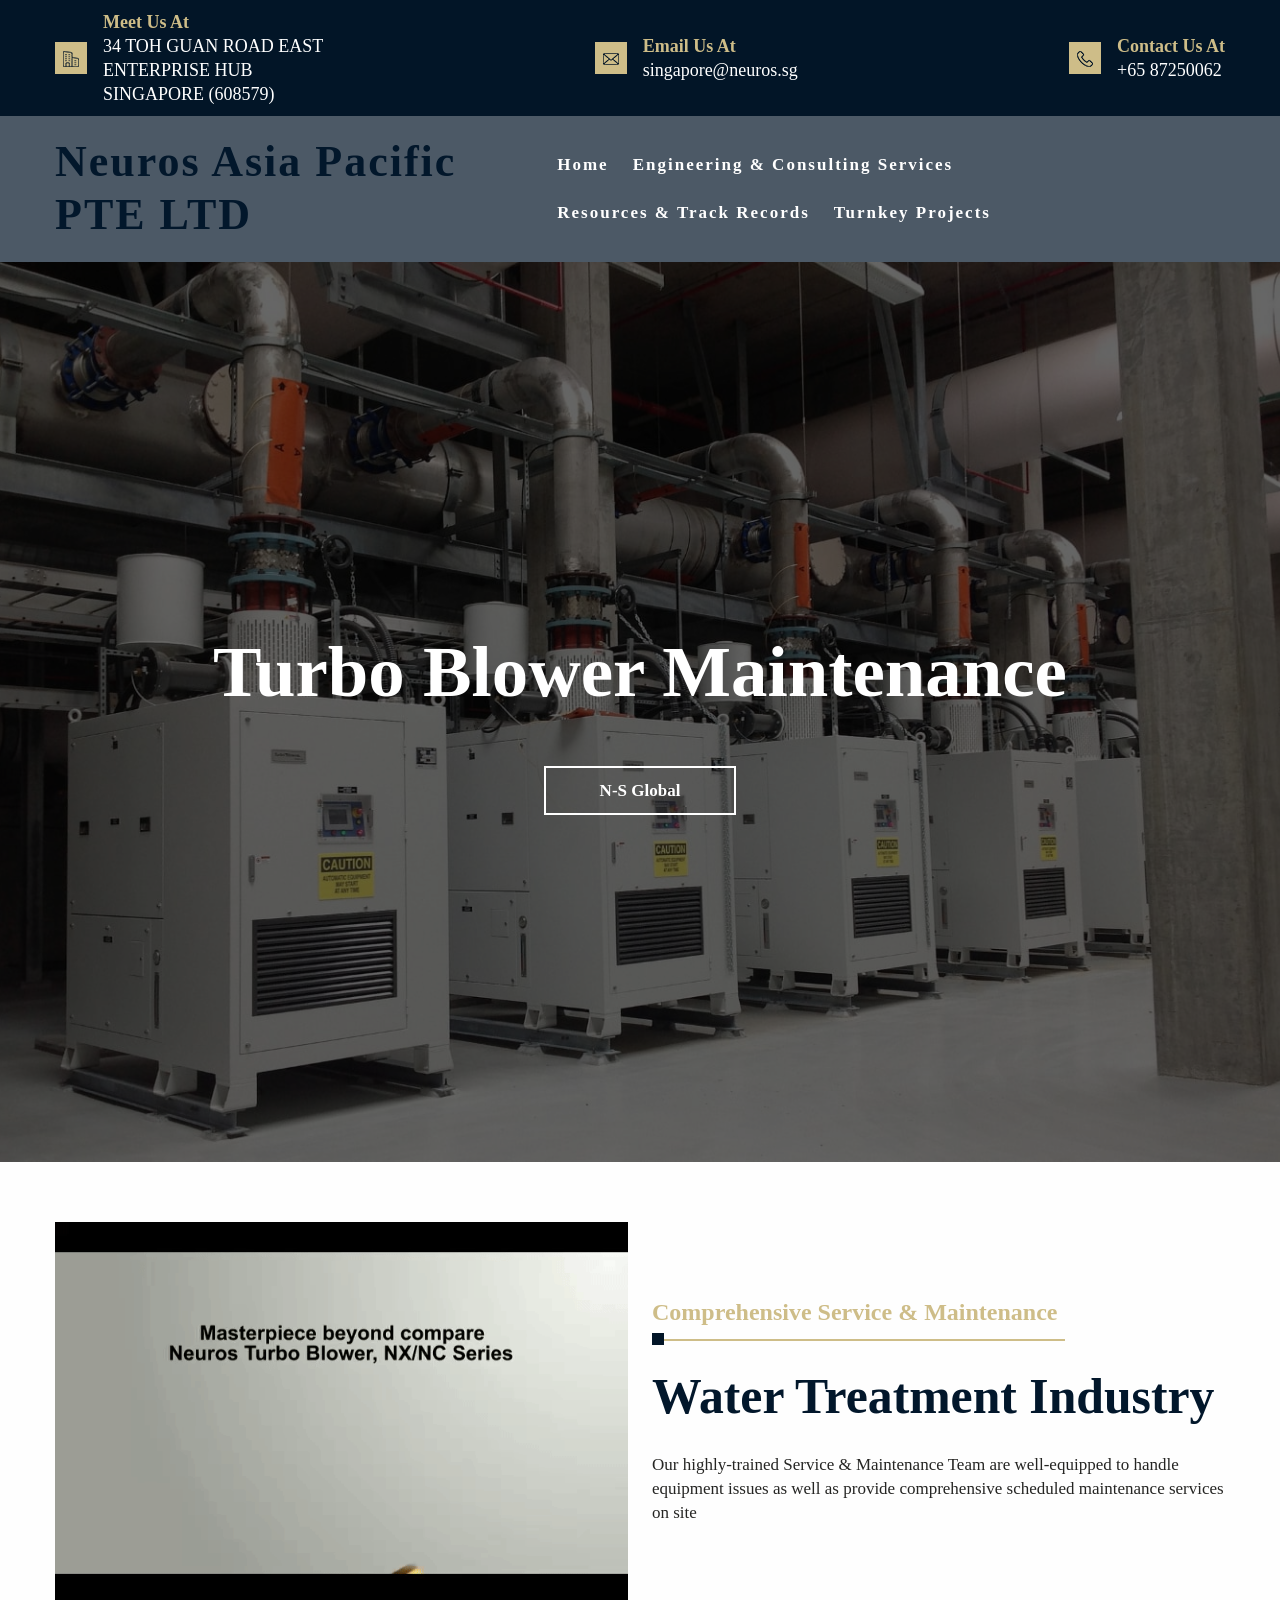
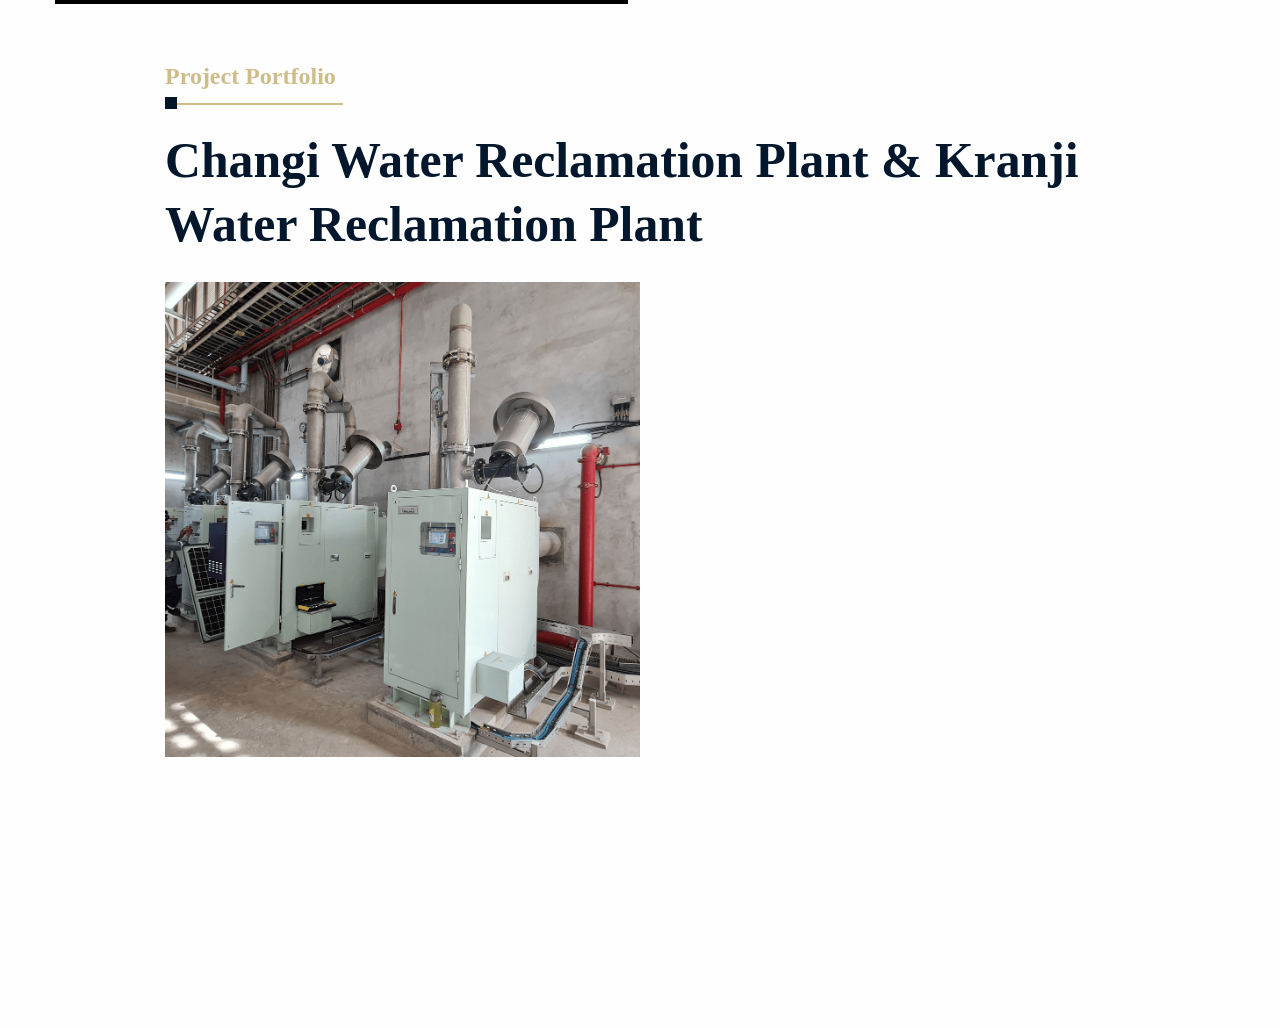
==== commit 482e3421: "Update maintenance.html" ====
--- a/maintenance.html
+++ b/maintenance.html
@@ -362,7 +362,7 @@
 <br>
 <br>
 
-<
+
 </div>
 
 
@@ -377,4 +377,4 @@
 
 
 
-</body></html>+</body></html>
